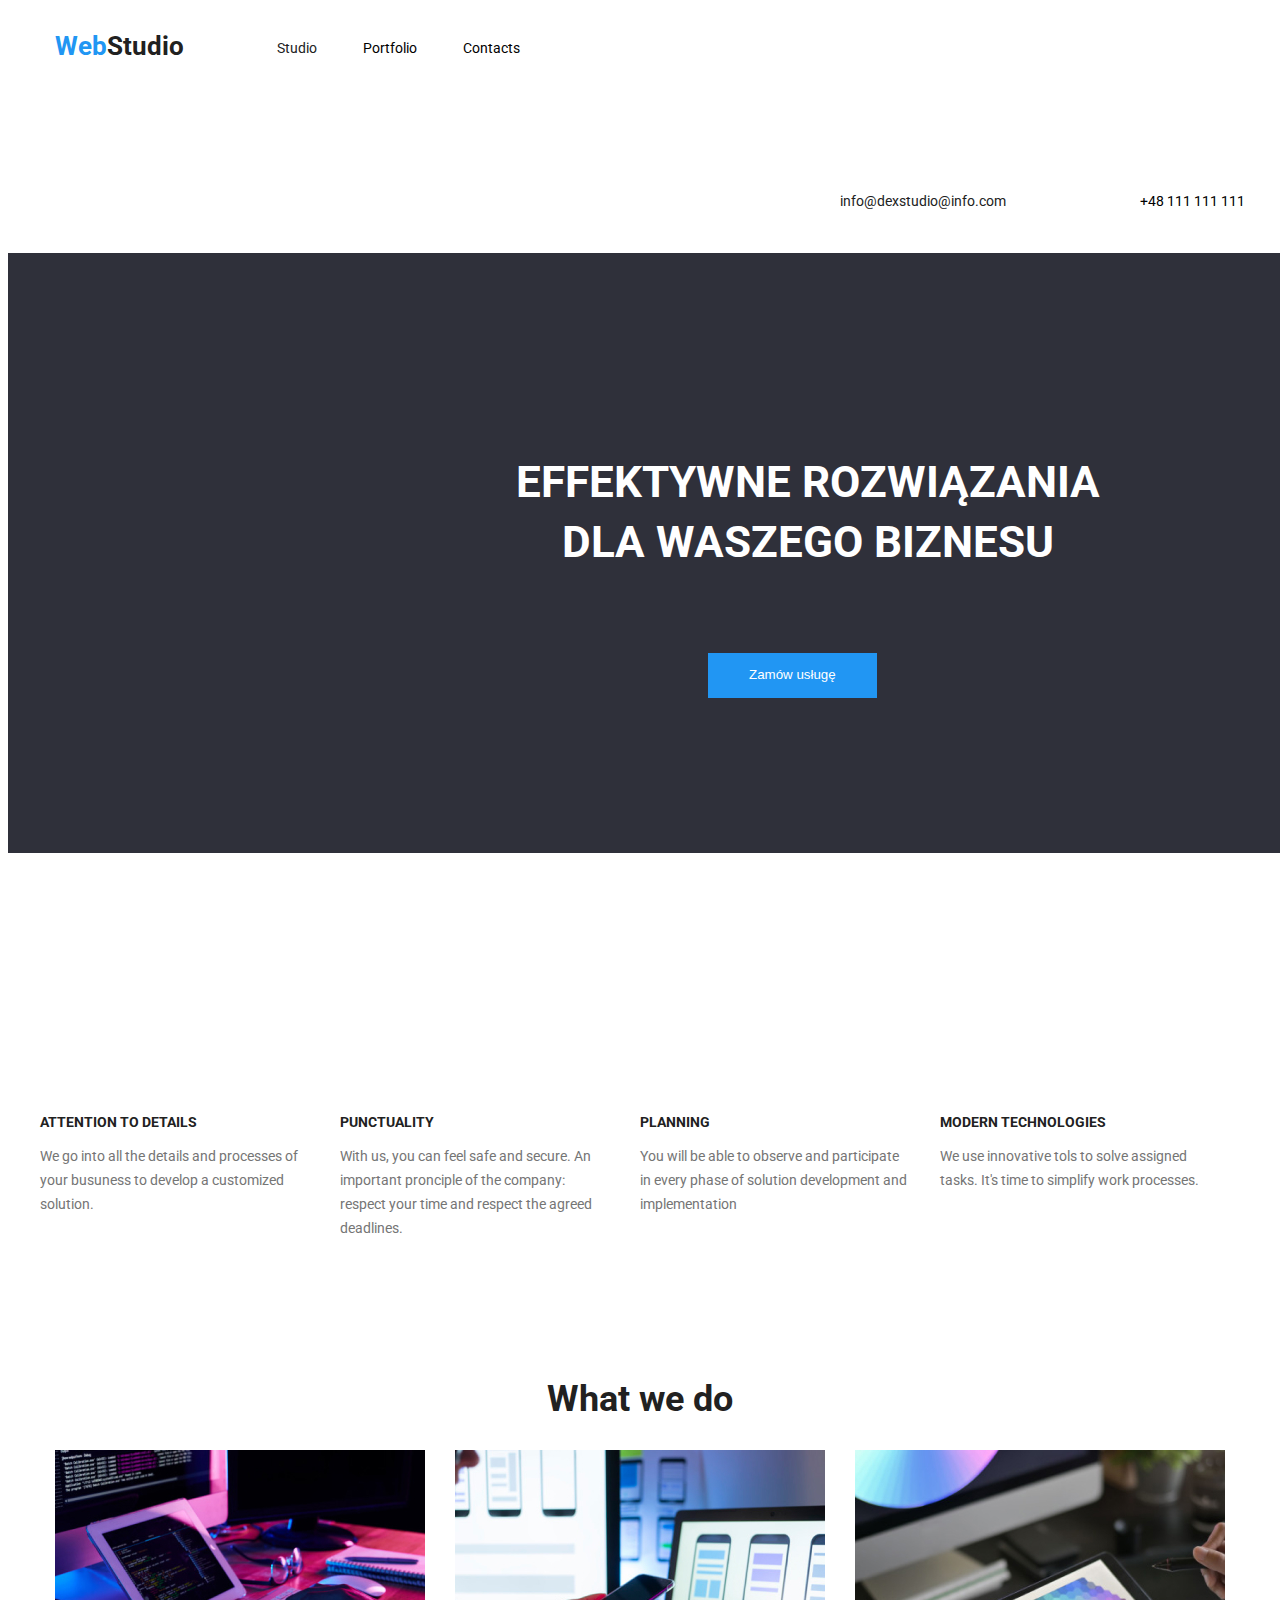
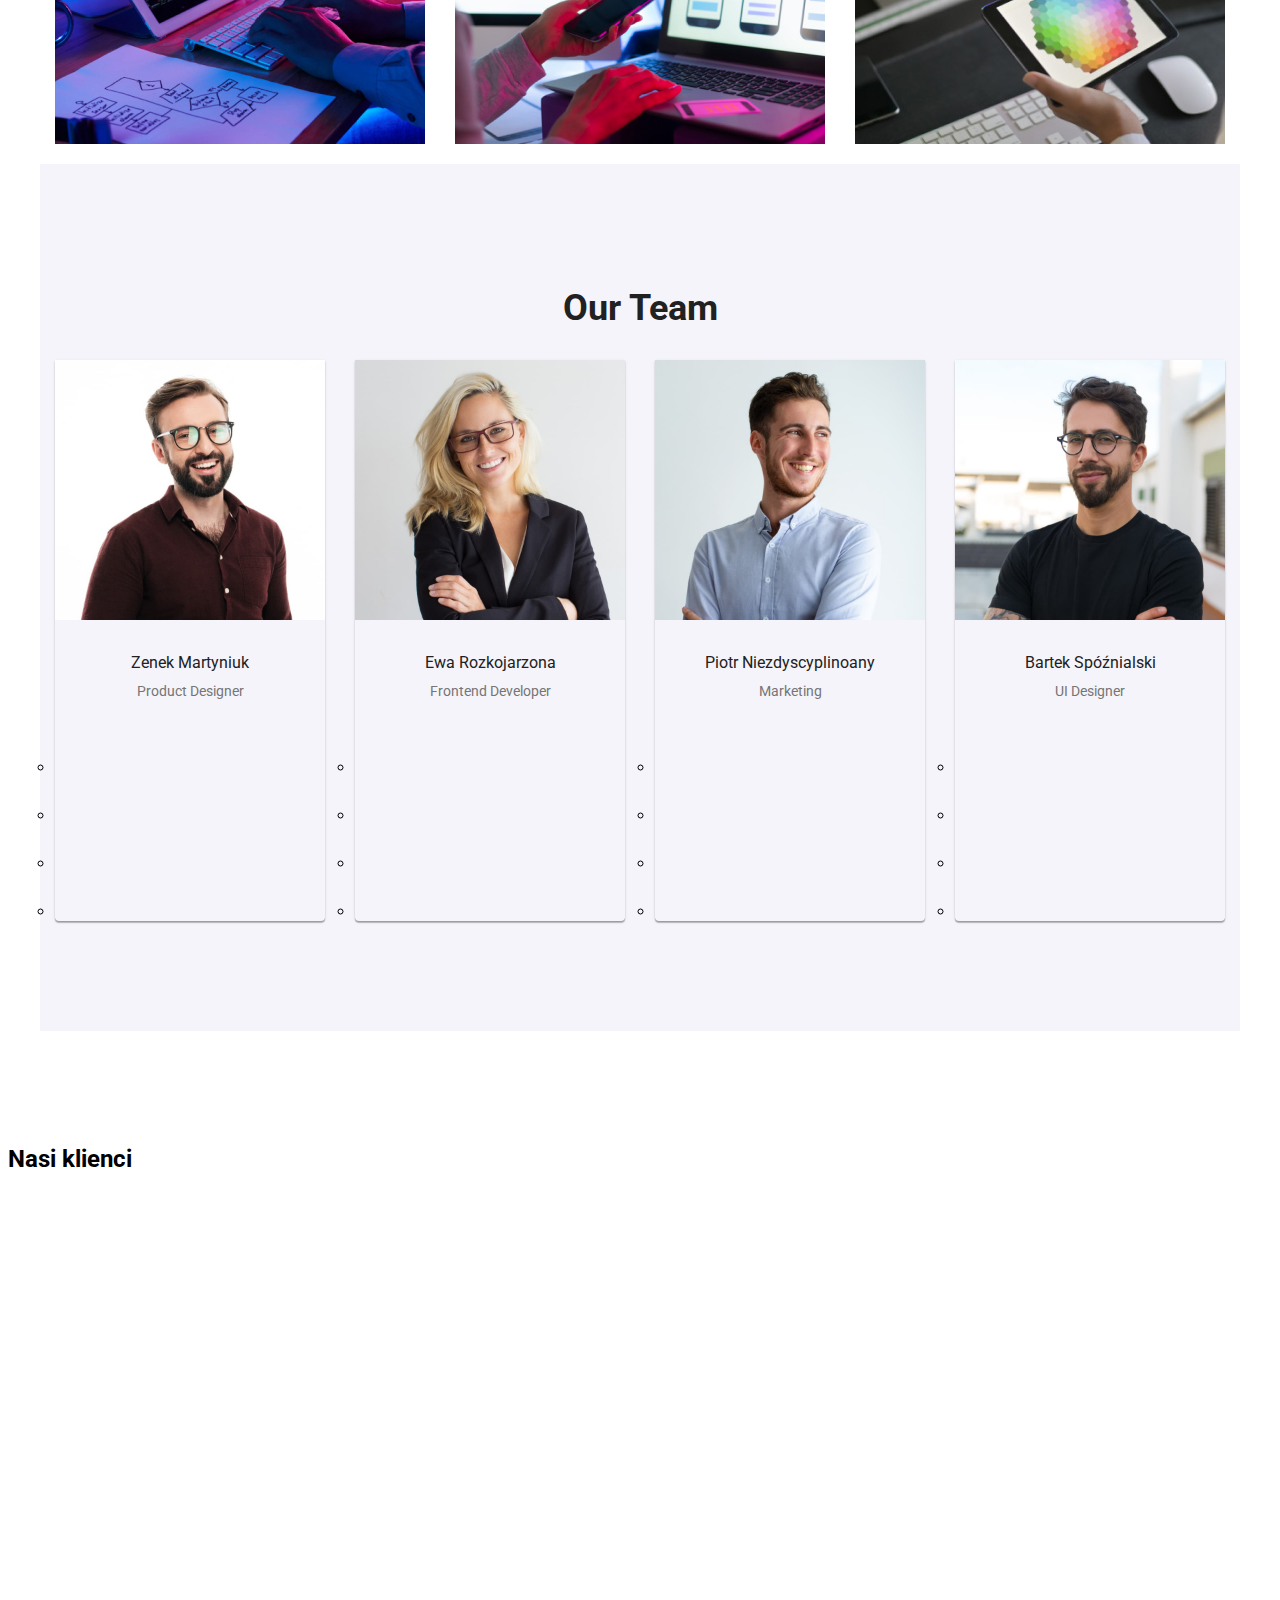
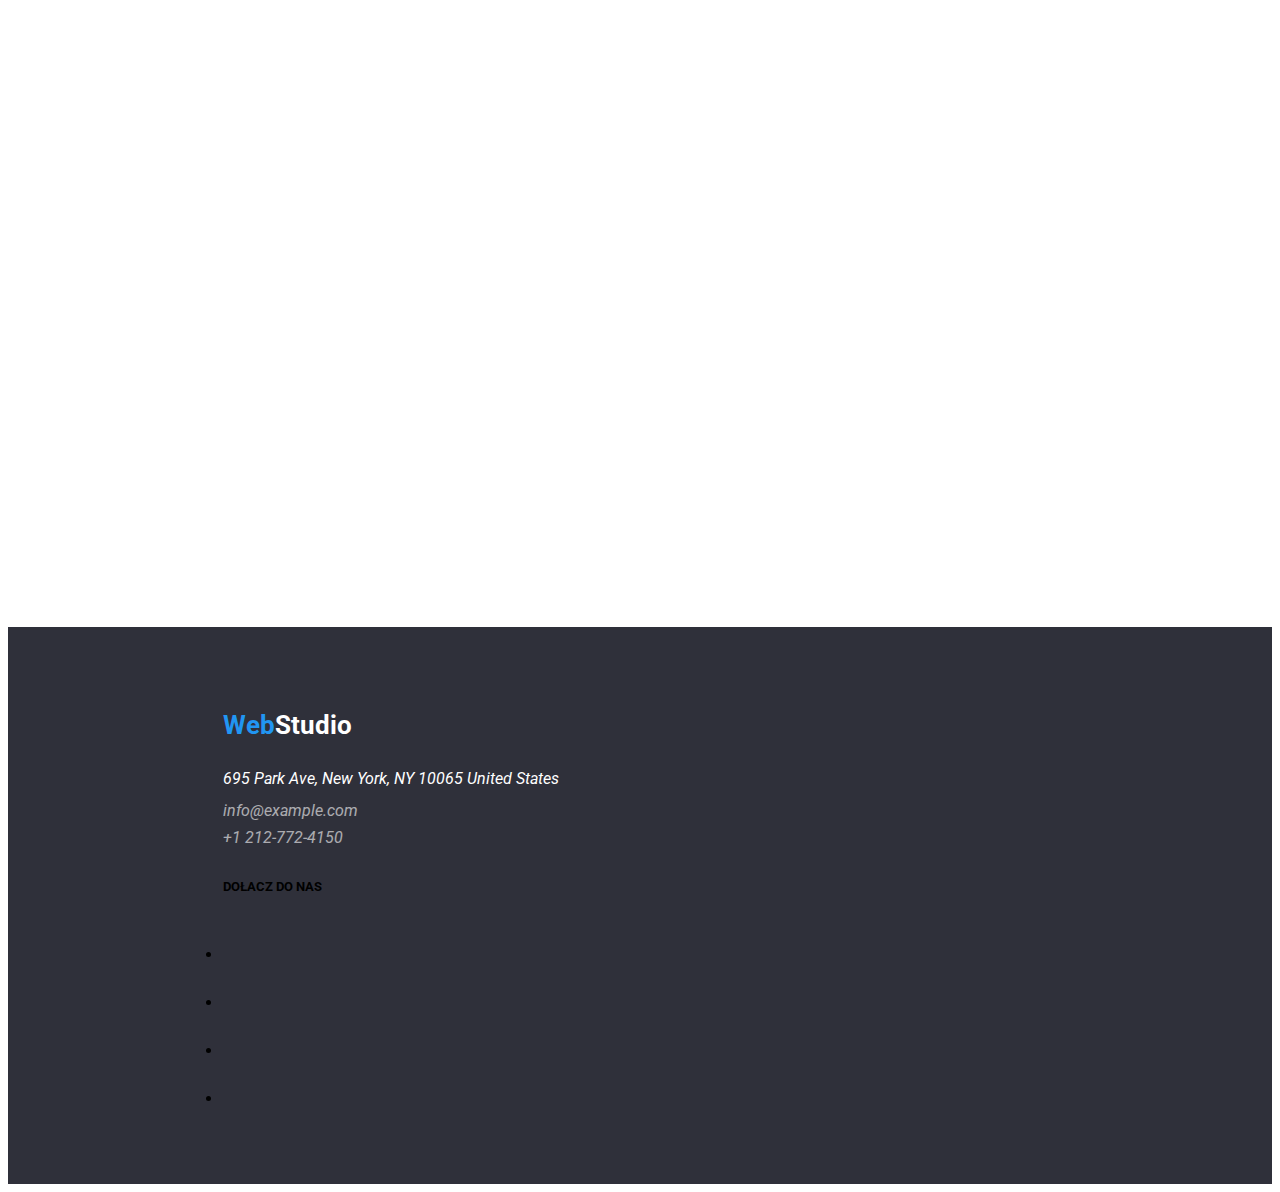
==== index.html @ 95791f23 "Update index.html" ====
<!DOCTYPE html>
<html lang="en">
<head>
    <meta charset="UTF-8">
    <meta http-equiv="X-UA-Compatible" content="IE=edge">
    <meta name="viewport" content="width=device-width, initial-scale=1.0">

    <link href="./css/styles.css" rel="stylesheet" />
    <link rel="preconnect" href="https://fonts.googleapis.com">
    <link rel="preconnect" href="https://fonts.gstatic.com" crossorigin>
    <link href="https://fonts.googleapis.com/css2?family=Raleway:wght@700&family=Roboto:wght@400;500;700;900&display=swap" rel="stylesheet">

    <title>Studio</title>
</head>

<body class="body">
    <header class="header container">
        <h4>
            <a class="main-tittle" href="./index.html">Web<span class="rest-tittle">Studio</span></a>
        </h4>
        <nav class="menu">
            <ul class="menu-list">
                <li><a class="studio" href="./studio">Studio</a></li>
                <li><a class="portfolio" href="./portfolio.html">Portfolio</a></li>
                <li><a class="contacts" href="./contacts">Contacts</a></li>
            </ul>
        </nav>
        <ul class="contact-list">
            <li>
                <a class="email" href=".info@dexstudio@info.com">
                    <svg class="contact-icon">
                        <use href="images/icons.svg#icon-envelope" width="16" height="12" y="2"></use>
                    </svg>
                    info@dexstudio@info.com
                </a>
            </li>
            <li class="phone">
                <svg class="contact-icon">
                    <use href="images/icons.svg#icon-smartphone" width="10" height="16" y="2"></use>
                </svg> 
                +48 111 111 111
            </li>
        </ul>
    </header>

    <main>
        <section class="request">
              <h1>EFFEKTYWNE ROZWIĄZANIA<br>DLA WASZEGO BIZNESU</h1>
                 <button class="button" type="button">Zamów usługę</button>
        </section>
        
        <section class="about-us container section">
            <div class="about-icon">
                <svg class="about-us-icon">
                    <use href="images/icons.svg#icon-antenna" width="70" height="70" height="70" x="100" y="25"></use>
                </svg>
                <h3 class="about-tittle">ATTENTION TO DETAILS</h3>
                    <p class="about-description">We go into all the details and processes of your busuness to develop a customized solution.</p>
            </div>
            <div class="about-icon">
                <svg class="about-us-icon">
                    <use href="images/icons.svg#icon-clock" width="70" height="70" x="100" y="25">
                    </use>
                </svg>
                <h3 class="about-tittle">PUNCTUALITY</h3>
                    <p class="about-description">With us, you can feel safe and secure. An important pronciple of the company: respect your time and respect the agreed deadlines.</p>
            </div>
            <div class="about-icon">
                <svg class="about-us-icon">
                    <use href="images/icons.svg#icon-diagram" width="70" height="70" height="70" x="100" y="25">
                    </use>
                </svg>
                <h3 class="about-tittle">PLANNING</h3>
                    <p class="about-description">You will be able to observe and participate in every phase of solution development and implementation</p>
            </div>
            <div class="about-icon">
                <svg class="about-us-icon">
                    <use href="images/icons.svg#icon-astronaut" width="70" height="70" height="70" x="100" y="25">
                    </use>
                </svg>
                <h3 class="about-tittle">MODERN TECHNOLOGIES</h3>
                    <p class="about-description">We use innovative tols to solve assigned tasks. It's time to simplify work processes.</p>
            </div>
        </section>
        
        <section class="job-section container">
            <h2 class="job-tittle"> What we do </h2>
                <ul class="photo-list">
                    <li><img class="job-photo" src="./images/img.jpg" alt="Mężczyzna siedzacy przy biurku i piszący na klawiaturze" width="370" height="294"></li>
                    <li><img class="job-photo" src="./images/img2.jpg" alt="Kobieta trzymająca telefon w dłoni i pracująca na komputerze" width="370" height="294"></li>
                    <li><img class="job-photo" src="./images/img1.jpg" alt="Kobieta korzystajaca z tableta" width="370" height="294"></li>
                </ul>  
        </section>

        <section class="team-section container section">
            <h2 class="team-tittle">Our Team</h2>
                <ul class="img-list">
                    <li>
                        <figure class="our-img">
                            <img src="./images/img6.jpg" alt="Uśmiechnięty mężczyzna w okularach i zarostem ubrany w brązową koszulę" width="270" height="260">
                                <figcaption class="name">Zenek Martyniuk<span class="position"> Product Designer</span></figcaption>
                                    <div class="our-social-list">
                                        <ul class="our-social">
                                            <li class="our-social-icon">
                                                <svg width="44" height="44">
                                                    <use class="social-icon-size" href="images/icons.svg#icon-instagram" x="12" y="12">
                                                </svg>
                                            </li>
                                            <li class="our-social-icon">
                                                <svg width="44" height="44">
                                                    <use class="social-icon-size" href="images/icons.svg#icon-twitter" x="12" y="12">
                                                </svg>
                                            </li>
                                            <li class="our-social-icon">
                                                <svg width="44" height="44">
                                                    <use class="social-icon-size" href="images/icons.svg#icon-linkedin" x="12" y="12">
                                                </svg>
                                            </li>
                                            <li class="our-social-icon">
                                                <svg width="44" height="44">
                                                    <use class="social-icon-size" href="images/icons.svg#icon-facebook" x="12" y="12">
                                                </svg>
                                            </li>
                                        </ul>
                                    </div>
                        </figure>
                    </li>
                    <li>
                        <figure class="our-img">
                            <img src="./images/img5.jpg" alt="Uśmiechnięta kobieta o włosach blond ubrana w czarny żakiet" width="270" height="260">
                                <figcaption class="name">Ewa Rozkojarzona<span class="position"> Frontend Developer</span></figcaption>
                                <div class="our-social-list">
                                    <ul class="our-social">
                                        <li class="our-social-icon">
                                            <svg width="44" height="44">
                                                <use class="social-icon-size" href="images/icons.svg#icon-instagram" x="12" y="12">
                                            </svg>
                                        </li>
                                        <li class="our-social-icon">
                                            <svg width="44" height="44">
                                                <use class="social-icon-size" href="images/icons.svg#icon-twitter" x="12" y="12">
                                            </svg>
                                        </li>
                                        <li class="our-social-icon">
                                            <svg width="44" height="44">
                                                <use class="social-icon-size" href="images/icons.svg#icon-linkedin" x="12" y="12">
                                            </svg>
                                        </li>
                                        <li class="our-social-icon">
                                            <svg width="44" height="44">
                                                <use class="social-icon-size" href="images/icons.svg#icon-facebook" x="12" y="12">
                                            </svg>
                                        </li>
                                    </ul>
                                </div>
                        </figure>
                    </li>
                    <li>
                        <figure class="our-img">
                             <img src="./images/img4.jpg" alt="Uśmiechnięty męczyzna w niebieskiej koszuli" width="270" height="260">
                                <figcaption class="name">Piotr Niezdyscyplinoany<span class="position"> Marketing</span></figcaption>
                                <div class="our-social-list">
                                    <ul class="our-social">
                                        <li class="our-social-icon">
                                            <svg width="44" height="44">
                                                <use class="social-icon-size" href="images/icons.svg#icon-instagram" x="12" y="12">
                                            </svg>
                                        </li>
                                        <li class="our-social-icon">
                                            <svg width="44" height="44">
                                                <use class="social-icon-size" href="images/icons.svg#icon-twitter" x="12" y="12">
                                            </svg>
                                        </li>
                                        <li class="our-social-icon">
                                            <svg width="44" height="44">
                                                <use class="social-icon-size" href="images/icons.svg#icon-linkedin" x="12" y="12">
                                            </svg>
                                        </li>
                                        <li class="our-social-icon">
                                            <svg width="44" height="44">
                                                <use class="social-icon-size" href="images/icons.svg#icon-facebook" x="12" y="12">
                                            </svg>
                                        </li>
                                    </ul>
                                </div>
                        </figure>
                    </li>
                    <li>
                        <figure class="our-img">
                            <img src="./images/img3.jpg" alt="Uśmiechnięty mężczyzna w okularach i zarostem ubrany w czarną koszulkę" width="270" height="260">
                                <figcaption class="name">Bartek Spóźnialski <span class="position"> UI Designer</span></figcaption>
                                <div class="our-social-list">
                                    <ul class="our-social">
                                        <li class="our-social-icon">
                                            <svg width="44" height="44">
                                                <use class="social-icon-size" href="images/icons.svg#icon-instagram" x="12" y="12">
                                            </svg>
                                        </li>
                                        <li class="our-social-icon">
                                            <svg width="44" height="44">
                                                <use class="social-icon-size" href="images/icons.svg#icon-twitter" x="12" y="12">
                                            </svg>
                                        </li>
                                        <li class="our-social-icon">
                                            <svg width="44" height="44">
                                                <use class="social-icon-size" href="images/icons.svg#icon-linkedin" x="12" y="12">
                                            </svg>
                                        </li>
                                        <li class="our-social-icon">
                                            <svg width="44" height="44">
                                                <use class="social-icon-size" href="images/icons.svg#icon-facebook" x="12" y="12">
                                            </svg>
                                        </li>
                                    </ul>
                                </div>
                        </figure>
                    </li>
                </ul>
        </section>

        <section class="our-partners container section">
            <h2 class="partners-tittle">Nasi klienci</h2>
                <ul class="partners-list">
                    <li>
                        <svg class="partners-logo">
                            <use class="partners-logo-size" href="images/icons.svg#icon-logo" width="106" height="60" x="32" y="16" fill:hover{white}></use>
                        </svg>
                    </li>
                    <li>
                        <svg class="partners-logo">
                            <use class="partners-logo-size" href="images/icons.svg#icon-logo1" width="106" height="60" x="32" y="16"></use>
                        </svg>
                    </li>
                    <li>
                        <svg class="partners-logo">
                            <use class="partners-logo-size" href="images/icons.svg#icon-logo2" width="106" height="60" x="32" y="16"></use>
                        </svg>
                    </li>
                    <li>
                        <svg class="partners-logo">
                            <use class="partners-logo-size" href="images/icons.svg#icon-logo3" width="106" height="60" x="32" y="16"></use>
                        </svg>
                    </li>
                    <li>
                        <svg class="partners-logo">
                            <use class="partners-logo-size" href="images/icons.svg#icon-logo4" width="106" height="60" x="32" y="16"></use>
                        </svg>
                    </li>
                    <li>
                        <svg class="partners-logo">
                            <use class="partners-logo-size" href="images/icons.svg#icon-logo5" width="106" height="60" x="32" y="16"></use>
                        </svg>
                    </li>
                </ul>
        </section>
    </main>
        
            <footer class="footer">
                <section class="footer-section">
                    <div>
                        <h4 class="second-tittle">
                            <a class="second-main-tittle" href="./index.html">Web<span class="second-rest-tittle">Studio</span></a>
                        </h4>
                        <address class="address">
                            695 Park Ave, New York, NY 10065
                            United States
                            <a class="second-email" href="mailto:info@example.com">info@example.com</a>
                            <a class="second-phone" href="tel:+1-212-772-4150">+1 212-772-4150</a>
                        </address>
                    </div>
                    <div>
                        <h5 class="come-to-us">DOŁACZ DO NAS</h5>
                            <div class="second-footer-section">
                                    <ul class="footer-icons-list">
                                        <li class="footer-social-icons">
                                            <svg width="44" height="44">
                                                <use class="social-icon-size" href="images/icons.svg#icon-instagram2" x="12" y="12">
                                            </svg>
                                        </li>
                                        <li class="footer-social-icons">
                                            <svg width="44" height="44">
                                                <use class="social-icon-size" href="images/icons.svg#icon-twitter2" x="12" y="12">
                                            </svg>
                                        </li>
                                        <li class="footer-social-icons">
                                            <svg width="44" height="44">
                                                <use class="social-icon-size" href="images/icons.svg#icon-linkedin2" x="12" y="12">
                                            </svg>
                                        </li>
                                        <li class="footer-social-icons">
                                            <svg width="44" height="44">
                                                <use class="social-icon-size" href="images/icons.svg#icon-facebook2" x="12" y="12">
                                            </svg>
                                        </li>
                                    </ul>
                            </div>
                        </ul>
                    </div>
                </section>
            </footer>
</body>
</html>
---- css/styles.css ----
.body {
    font-family: 'Roboto','Raleway', sans-serif;
    background: #FFFFFF;
    max-width: 1600px;
}

.container{
    width: 1200px
}

.section{
    padding: 94px 0;
}

.header{
    display: flex;
    margin: 0 auto;
}

.main-tittle {
    line-height: 1.38;
    text-decoration: none;
    color: #2196F3;
    letter-spacing: 0.03;
    font-size: 26px;
    padding-top: 24px;
    padding-left: 15px;
    padding-bottom: 25px;
    padding-right: 93px;
}

.rest-tittle {
    line-height: 1.38;
    color: #212121;
}
.menu{
    font-size: 14px;
}

.menu-list{
    display: inline-flex;
    list-style-type: none;
    flex-direction: row;
    margin-top: 32px;
    font-size: 14px;
}

.studio {
    color: #212121;
    line-height: 1.17;
    text-decoration: none;
    letter-spacing: 0.03;
    margin-right: 46px;
}

.portfolio {
    color: black;
    text-decoration: none;
    line-height: 1.17;
    letter-spacing: 0.02;
    margin-right: 46px;
}

.contacts {
    color: black;
    text-decoration: none;
    line-height: 1.17;
    letter-spacing: 0.02;
    margin-right: 320px;
}

.contact-list{
    display: inline-flex;
    list-style-type: none;
    flex-direction: row;
    margin-top: 32px;
    font-size: 14px;
}
.email {
    color: #212121;
    line-height: 1.17;
    text-decoration: none;
    letter-spacing: 0.02;
    margin-right: 50px;
}
 
.phone {
    color: black;
    text-decoration: none;
    line-height: 1.17;
    letter-spacing: 0.02;
    padding-right: 0px;
}

.portfolio:hover,
.studio:hover,
.contacts:hover,
.email:hover,
.phone:hover,
.second-email:hover,
.second-phone:hover {
    color:#2196F3;
    text-decoration: none;
}

.request {
    background-color:#2F303A;
    width: 1600px;
    height: 600px;
    margin: 0 auto;
}

h1{
    color: #FFFFFF;
    line-height: 1.36;
    letter-spacing: 0.06;
    font-size: 44px;
    padding: 200px 452px 0 452px;
    margin-bottom: 40px;
    text-align: center;
}
.button { 
    background-color: #2196F3;
    line-height: 1.87;
    color: white;
    letter-spacing: 0.06;
    padding: 10px 41px;
    margin: 40px 700px 200px;
    justify-content: center;
    white-space: nowrap;
    border: none;
    cursor: pointer;
}

.about-us{
    display: flex;
    flex-direction: row;
    justify-content: space-between;
    margin: 0 auto;
    padding: 94px 0;
}

.about-tittle {
    color: #212121;
    line-height: 1.14;
    font-weight: 700px;
    letter-spacing: 0.03;
    font-size: 14px;
}

.about-description {
    color: #757575;
    line-height: 1.71;
    font-weight: 400px;
    letter-spacing: 0.03;
    font-size: 14px;
    width: 270px;
}

ul{
    padding-left: 0px;
}

figure{
    margin: 0px;
}

.job-section{
    margin: 0 auto;
}
.job-tittle {
    color:#212121;
    line-height: 1.16;  
    letter-spacing: 0.03;
    font-size: 36px;
    font-weight: 700px;
    text-align: center;
}

.photo-list{
    list-style-type: none;
    display: flex;
    flex-direction: row;
    justify-content: center;
    gap: 30px;
}

.team-section {
    background-color: #F5F4FA;
    margin: 0 auto;
}

.team-tittle {
    color:#212121;
    line-height: 1.16;
    letter-spacing: 0.03;
    text-align: center;
    font-size: 36px;
    font-weight: 700px;
}

.img-list{
    list-style-type: none;
    display: flex;
    flex-direction: row;
    justify-content: center;
    gap: 30px;
}

.our-img{
    box-shadow: 0px 1px 3px rgba(0, 0, 0, 0.12), 0px 1px 1px rgba(0, 0, 0, 0.14), 0px 2px 1px rgba(0, 0, 0, 0.2);
    border-radius: 0px 0px 4px 4px;
}

.name {
    color:#212121;
    line-height: 1.17;
    font-weight: 500px;
    font-size:16px;
    letter-spacing: 0.03;
    text-align: center;
    margin-top: 30px;
}

.position {
    color: #757575;
    line-height: 1.17;
    font-weight: 400px;
    font-size: 14px;
    letter-spacing: 0.03;
    display: block;
    padding-top: 10px;
    padding-bottom: 30px;
}

.footer {
    background-color: #2F303A;
}

.footer-section{
    padding-top: 60px;
    padding-left:215px;
    padding-right: 215px;
    padding-bottom: 60px;
}

.second-main-tittle {
    color: #2196F3;
    text-decoration: none;
    line-height: 1.38;
    letter-spacing: 0.03;
    font-size: 26px;
    padding-top: 60px;
    margin-bottom: 20px;
}

.second-rest-tittle {
    color: #FFFFFF;
}

.address {
    color: white;
    line-height: 1.71;
    font-weight: 400px;
    letter-spacing: 0.03;
    display: flex;
    flex-direction: column;
    padding-bottom: 9px;
}

.second-email {
    color: #FFFFFF;
    opacity: 60%;
    line-height: 1.17;
    font-weight: 400px;
    text-decoration: none;
    letter-spacing: 0.03;
    padding-bottom: 9px;
    padding-top: 9px;
}

.second-phone {
    color: #FFFFFF;
    opacity: 60%;
    line-height: 1.17;
    font-weight: 400px;
    text-decoration: none;
    letter-spacing: 0.03;
}

.second-menu{
    background-color: #FFFFFF;
    margin: 0 auto;
    display: flex;
    justify-content: center;
}

.button-list{
    display: flex;
    flex-direction: row;
    list-style-type: none;
    padding: 6px 22px;
    text-align: center;
    gap: 8px;
    margin-top: 94px;
}

.menu-button {
    color: #212121;
    background-color: white;
    text-decoration: none;
    letter-spacing: 0.03;
    font-size: 16px;
    cursor: pointer;
    border: none;
    font-weight: 500;
    line-height: 1.62;
}

.menu-button:hover {
    color: #FFFFFF;
    background-color: #2196F3;
    border-radius: 5px;
    box-shadow: 2px 2px 5px #7e7676;
    }

.portfolio-photo{
    margin: 0 auto;
    display: flex;
    gap: 30px;
}

.portfolio-list{
    list-style-type: none;
    text-decoration: none;
    display: flex;
    flex-wrap: wrap;
    justify-content: center;
    gap: 30px;
}

.second-name {
    line-height: 2;
    font-weight: 700;
    color:#212121;
    letter-spacing: 0.06;
    padding: 20px 24px 4px 24px;
}
.categories {
    line-height: 1.87;
    color: #757575;
    font-weight: 400;
    letter-spacing: 0.03;
    display: block;
}
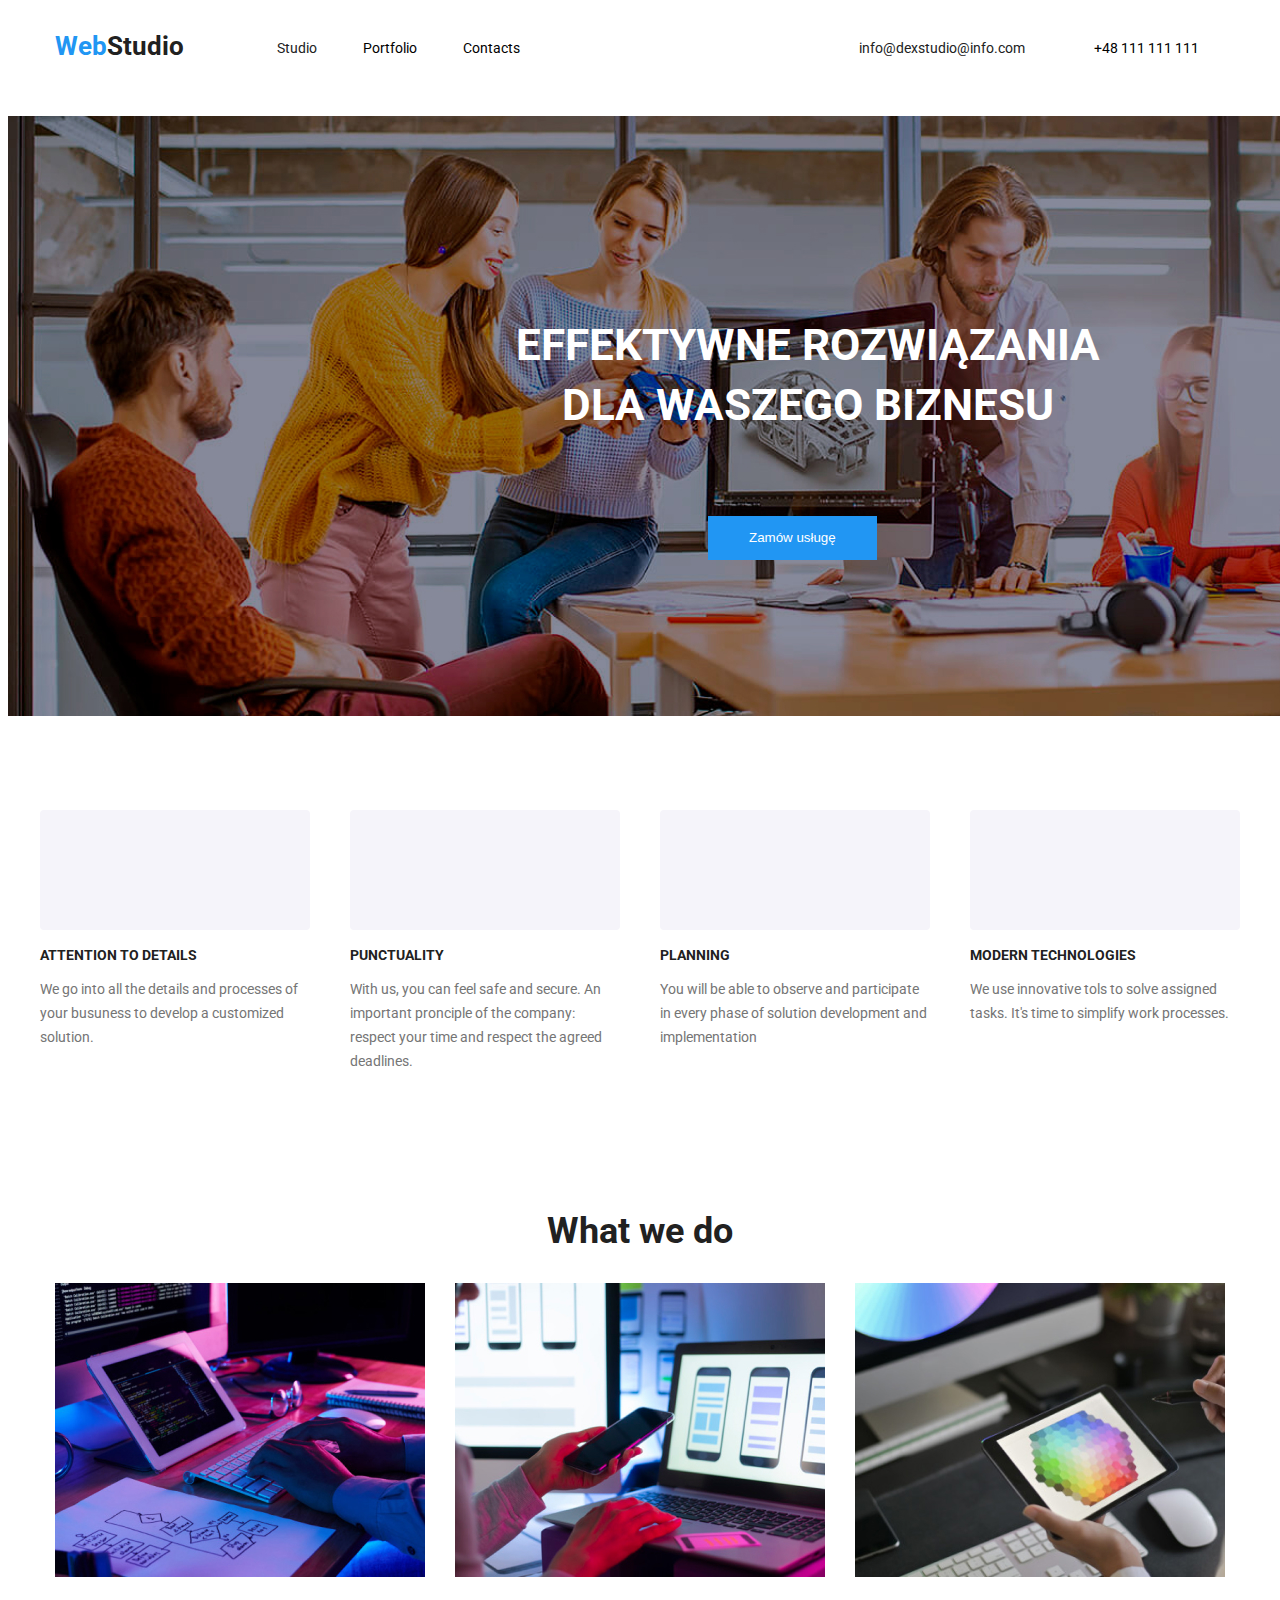
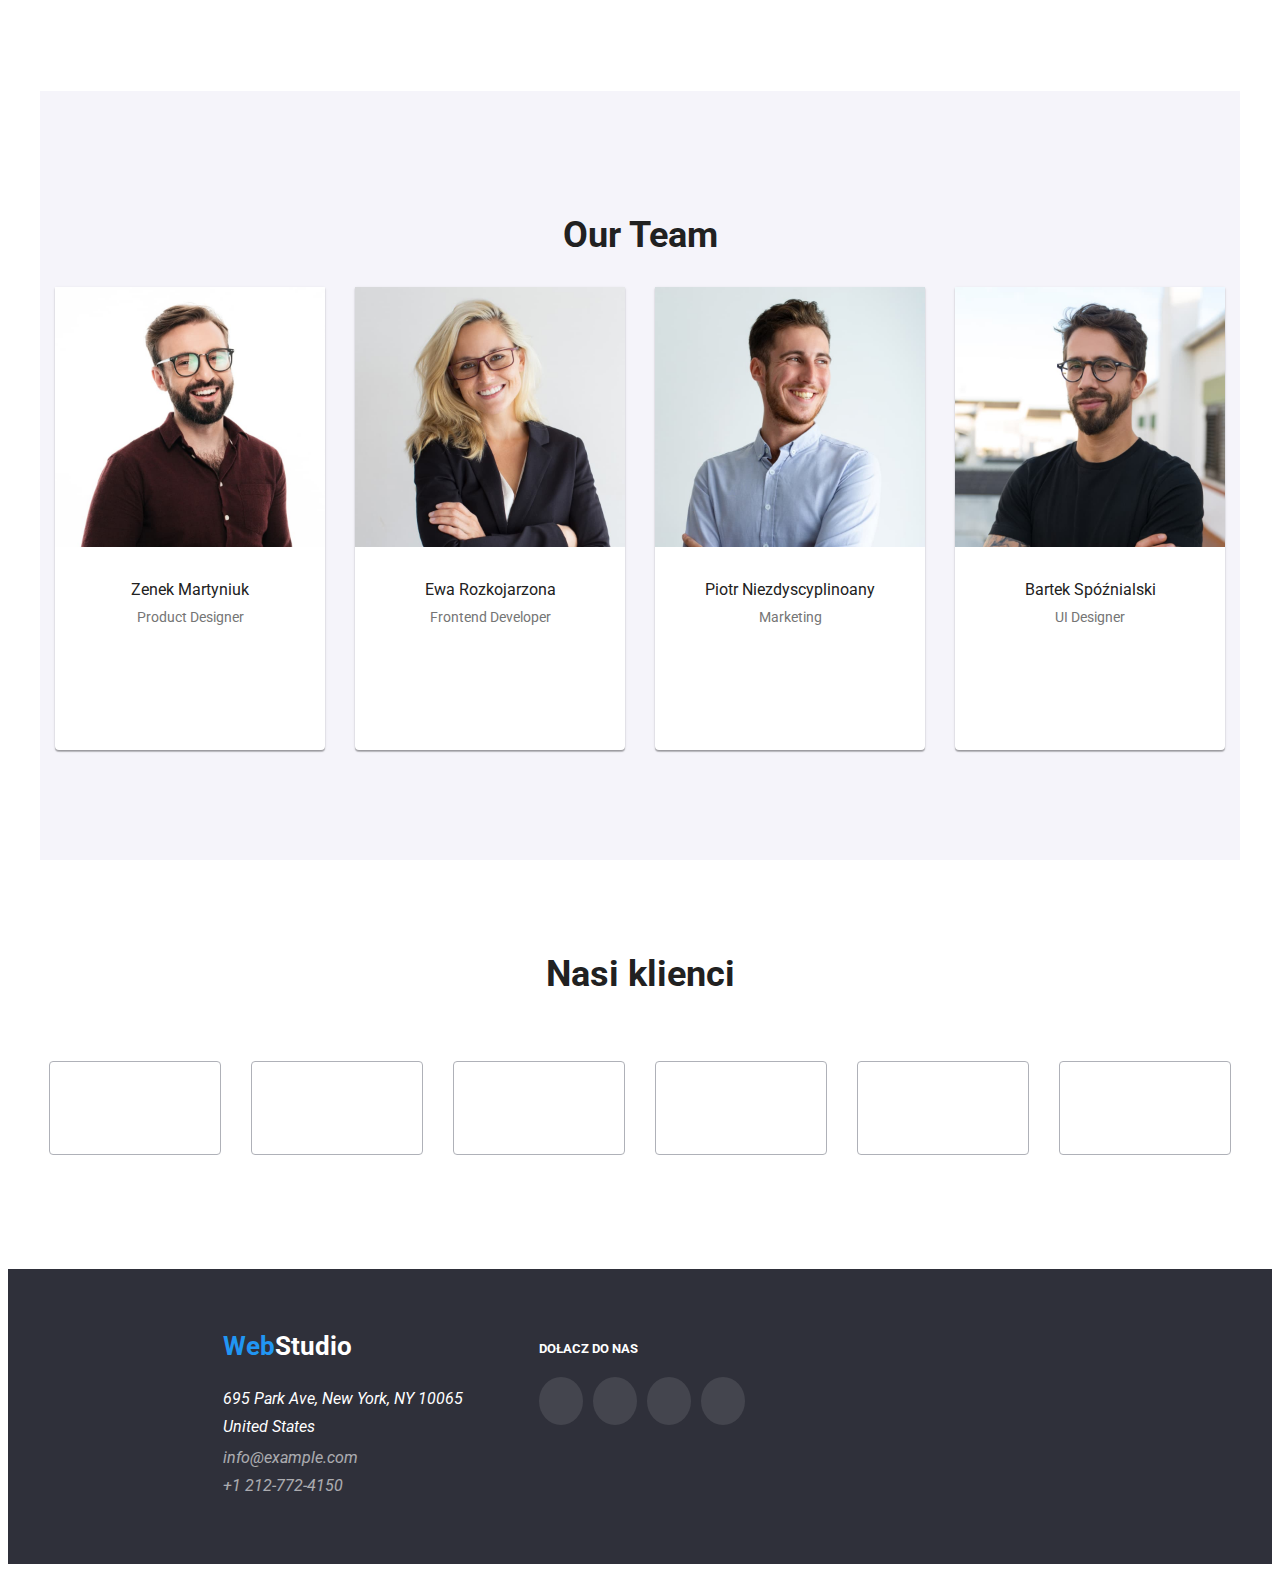
==== commit a7aa1784: "Update index.html" ====
--- a/index.html
+++ b/index.html
@@ -29,14 +29,14 @@
             <li>
                 <a class="email" href=".info@dexstudio@info.com">
                     <svg class="contact-icon">
-                        <use href="images/icons.svg#icon-envelope" width="16" height="12" y="2"></use>
+                        <use href="images/icons.svg#icon-envelope" width="16" height="12" y="-1"></use>
                     </svg>
                     info@dexstudio@info.com
                 </a>
             </li>
             <li class="phone">
                 <svg class="contact-icon">
-                    <use href="images/icons.svg#icon-smartphone" width="10" height="16" y="2"></use>
+                    <use href="images/icons.svg#icon-smartphone" width="10" height="16" y="-2"></use>
                 </svg> 
                 +48 111 111 111
             </li>
@@ -223,32 +223,32 @@
                 <ul class="partners-list">
                     <li>
                         <svg class="partners-logo">
-                            <use class="partners-logo-size" href="images/icons.svg#icon-logo" width="106" height="60" x="32" y="16" fill:hover{white}></use>
-                        </svg>
-                    </li>
-                    <li>
-                        <svg class="partners-logo">
-                            <use class="partners-logo-size" href="images/icons.svg#icon-logo1" width="106" height="60" x="32" y="16"></use>
-                        </svg>
-                    </li>
-                    <li>
-                        <svg class="partners-logo">
-                            <use class="partners-logo-size" href="images/icons.svg#icon-logo2" width="106" height="60" x="32" y="16"></use>
-                        </svg>
-                    </li>
-                    <li>
-                        <svg class="partners-logo">
-                            <use class="partners-logo-size" href="images/icons.svg#icon-logo3" width="106" height="60" x="32" y="16"></use>
-                        </svg>
-                    </li>
-                    <li>
-                        <svg class="partners-logo">
-                            <use class="partners-logo-size" href="images/icons.svg#icon-logo4" width="106" height="60" x="32" y="16"></use>
-                        </svg>
-                    </li>
-                    <li>
-                        <svg class="partners-logo">
-                            <use class="partners-logo-size" href="images/icons.svg#icon-logo5" width="106" height="60" x="32" y="16"></use>
+                            <use class="partners-logo-size" href="images/icons.svg#icon-logo"></use>
+                        </svg>
+                    </li>
+                    <li>
+                        <svg class="partners-logo">
+                            <use class="partners-logo-size" href="images/icons.svg#icon-logo1"></use>
+                        </svg>
+                    </li>
+                    <li>
+                        <svg class="partners-logo">
+                            <use class="partners-logo-size" href="images/icons.svg#icon-logo2"></use>
+                        </svg>
+                    </li>
+                    <li>
+                        <svg class="partners-logo">
+                            <use class="partners-logo-size" href="images/icons.svg#icon-logo3"></use>
+                        </svg>
+                    </li>
+                    <li>
+                        <svg class="partners-logo">
+                            <use class="partners-logo-size" href="images/icons.svg#icon-logo4"></use>
+                        </svg>
+                    </li>
+                    <li>
+                        <svg class="partners-logo">
+                            <use class="partners-logo-size" href="images/icons.svg#icon-logo5"></use>
                         </svg>
                     </li>
                 </ul>
@@ -259,7 +259,7 @@
                 <section class="footer-section">
                     <div>
                         <h4 class="second-tittle">
-                            <a class="second-main-tittle" href="./index.html">Web<span class="second-rest-tittle">Studio</span></a>
+                            <a class="second-main-tittle" href="./index2.html">Web<span class="second-rest-tittle">Studio</span></a>
                         </h4>
                         <address class="address">
                             695 Park Ave, New York, NY 10065
--- a/css/styles.css
+++ b/css/styles.css
@@ -5,7 +5,7 @@
 }
 
 .container{
-    width: 1200px
+    width: 1200px;
 }
 
 .section{
@@ -84,6 +84,16 @@
     margin-right: 50px;
 }
  
+.contact-icon{
+    width: 16px;
+    height: 12px;
+    display: inline-flex;
+}
+
+.contact-icon:hover{
+    fill: #2196F3;
+}
+
 .phone {
     color: black;
     text-decoration: none;
@@ -101,6 +111,8 @@
 .second-phone:hover {
     color:#2196F3;
     text-decoration: none;
+    fill: #2196F3;
+    cursor: pointer;
 }
 
 .request {
@@ -108,6 +120,7 @@
     width: 1600px;
     height: 600px;
     margin: 0 auto;
+    background-image: url(../images/img16.jpg);
 }
 
 h1{
@@ -132,10 +145,25 @@
     cursor: pointer;
 }
 
+.about-icon{
+    justify-content: center;
+    align-items: center;
+}
+
+.about-us-icon{
+    background: #F5F4FA;
+    border-radius: 4px;
+    align-items: center;
+    justify-content: center;
+    width: 270px;
+    height: 120px
+}
+
 .about-us{
     display: flex;
     flex-direction: row;
     justify-content: space-between;
+    gap: 30px;
     margin: 0 auto;
     padding: 94px 0;
 }
@@ -167,6 +195,7 @@
 
 .job-section{
     margin: 0 auto;
+    padding-bottom: 94px;
 }
 .job-tittle {
     color:#212121;
@@ -210,6 +239,7 @@
 .our-img{
     box-shadow: 0px 1px 3px rgba(0, 0, 0, 0.12), 0px 1px 1px rgba(0, 0, 0, 0.14), 0px 2px 1px rgba(0, 0, 0, 0.2);
     border-radius: 0px 0px 4px 4px;
+    background-color: #FFFFFF;
 }
 
 .name {
@@ -232,9 +262,73 @@
     padding-top: 10px;
     padding-bottom: 30px;
 }
+.our-social-list{
+    justify-content: center;
+    padding-top: 16px;
+    padding-bottom: 30px;
+}
+
+.our-social{
+    list-style-type: none;
+    display: flex;
+    flex-direction: row;
+    gap: 10px;
+    justify-content: center;
+    align-items: center;
+}
+
+.our-social-icon{
+    fill: #AFB1B8;
+    border-radius: 50%;
+    background-color: white;
+}
+
+.our-social-icon:hover{
+    border-radius: 50%;
+    background-color: #2196F3;
+    fill: #FFFFFF;
+    cursor: pointer;
+}
+
+.our-partners{
+    width: auto;
+}
+.partners-tittle{
+    color:#212121;
+    line-height: 1.16;
+    letter-spacing: 0.03;
+    text-align: center;
+    font-size: 36px;
+    font-weight: 700px;
+    margin: 0 auto;
+    padding-bottom: 50px;
+}
+
+.partners-list{
+    list-style-type: none;
+    display: flex;
+    flex-direction: row;
+    justify-content: center;
+    gap: 30px;
+}
+
+.partners-logo{
+    border: 1px solid #AFB1B8;
+    border-radius: 4px;
+    width: 170px;
+    height: 92px;
+    object-fit: contain;
+    fill: #AFB1B8;
+}
+
+.partners-logo:hover{
+    border: 1px solid #2196F3;
+    fill: #2196F3;
+}
 
 .footer {
     background-color: #2F303A;
+    
 }
 
 .footer-section{
@@ -242,16 +336,22 @@
     padding-left:215px;
     padding-right: 215px;
     padding-bottom: 60px;
-}
+    display: flex;
+}
+
 
 .second-main-tittle {
     color: #2196F3;
     text-decoration: none;
+}
+
+.second-tittle{
     line-height: 1.38;
     letter-spacing: 0.03;
     font-size: 26px;
-    padding-top: 60px;
     margin-bottom: 20px;
+    width: 145px;
+    margin: 0;
 }
 
 .second-rest-tittle {
@@ -265,7 +365,9 @@
     letter-spacing: 0.03;
     display: flex;
     flex-direction: column;
+    padding-top: 20px;
     padding-bottom: 9px;
+    width: 246px;
 }
 
 .second-email {
@@ -277,6 +379,7 @@
     letter-spacing: 0.03;
     padding-bottom: 9px;
     padding-top: 9px;
+    width: 231px;
 }
 
 .second-phone {
@@ -286,13 +389,49 @@
     font-weight: 400px;
     text-decoration: none;
     letter-spacing: 0.03;
+    width: 231px;
+}
+
+.come-to-us{
+    font-weight: 700;
+    color: white;
+    line-height: 1.17;
+    width: 113px;
+    height: 16px;
+    padding: 0;
+    margin: 12px 0 20px 70px;
+}
+
+.second-footer-section{
+    display:flex;
+    padding: 0;
+    margin-left: 70px;
+}
+
+.footer-icons-list{
+    list-style-type: none;
+    display: flex;
+    flex-direction: row;
+    gap: 10px;
+    margin: 0;
+}
+
+.footer-social-icons{
+    background-color: rgba(255, 255, 255, 0.1);
+    border-radius: 50%;
+}
+
+.footer-social-icons:hover{
+    background-color: #2196F3;
+    border-radius: 50%;
 }
 
 .second-menu{
     background-color: #FFFFFF;
-    margin: 0 auto;
-    display: flex;
-    justify-content: center;
+    display: flex;
+    justify-content: center;
+    padding-bottom: 50px;
+    margin: 0;
 }
 
 .button-list{
@@ -302,7 +441,6 @@
     padding: 6px 22px;
     text-align: center;
     gap: 8px;
-    margin-top: 94px;
 }
 
 .menu-button {
@@ -315,6 +453,10 @@
     border: none;
     font-weight: 500;
     line-height: 1.62;
+    width: 93px;
+    height: 38px;
+    background: #F5F4FA;
+    border-radius: 4px;
 }
 
 .menu-button:hover {
@@ -322,10 +464,14 @@
     background-color: #2196F3;
     border-radius: 5px;
     box-shadow: 2px 2px 5px #7e7676;
+    cursor: pointer;
     }
 
+.portfolio-section{
+    margin: 0 auto;
+}
+
 .portfolio-photo{
-    margin: 0 auto;
     display: flex;
     gap: 30px;
 }
@@ -337,6 +483,16 @@
     flex-wrap: wrap;
     justify-content: center;
     gap: 30px;
+}
+
+.portfolio-img{
+    border: solid 1px #EEEEEE
+}
+
+.portfolio-img:hover,
+.portfolio-img:focus{
+    box-shadow: 0px 1px 1px rgba(0, 0, 0, 0.12), 0px 4px 4px rgba(0, 0, 0, 0.06), 1px 4px 6px rgba(0, 0, 0, 0.16);
+    cursor: pointer;
 }
 
 .second-name {
@@ -353,3 +509,13 @@
     letter-spacing: 0.03;
     display: block;
 }
+
+.social-icon-size{
+    width: 20px;
+    height: 20px;
+}
+
+.partners-logo-size{
+    width: 106px;
+    height: 60px;
+}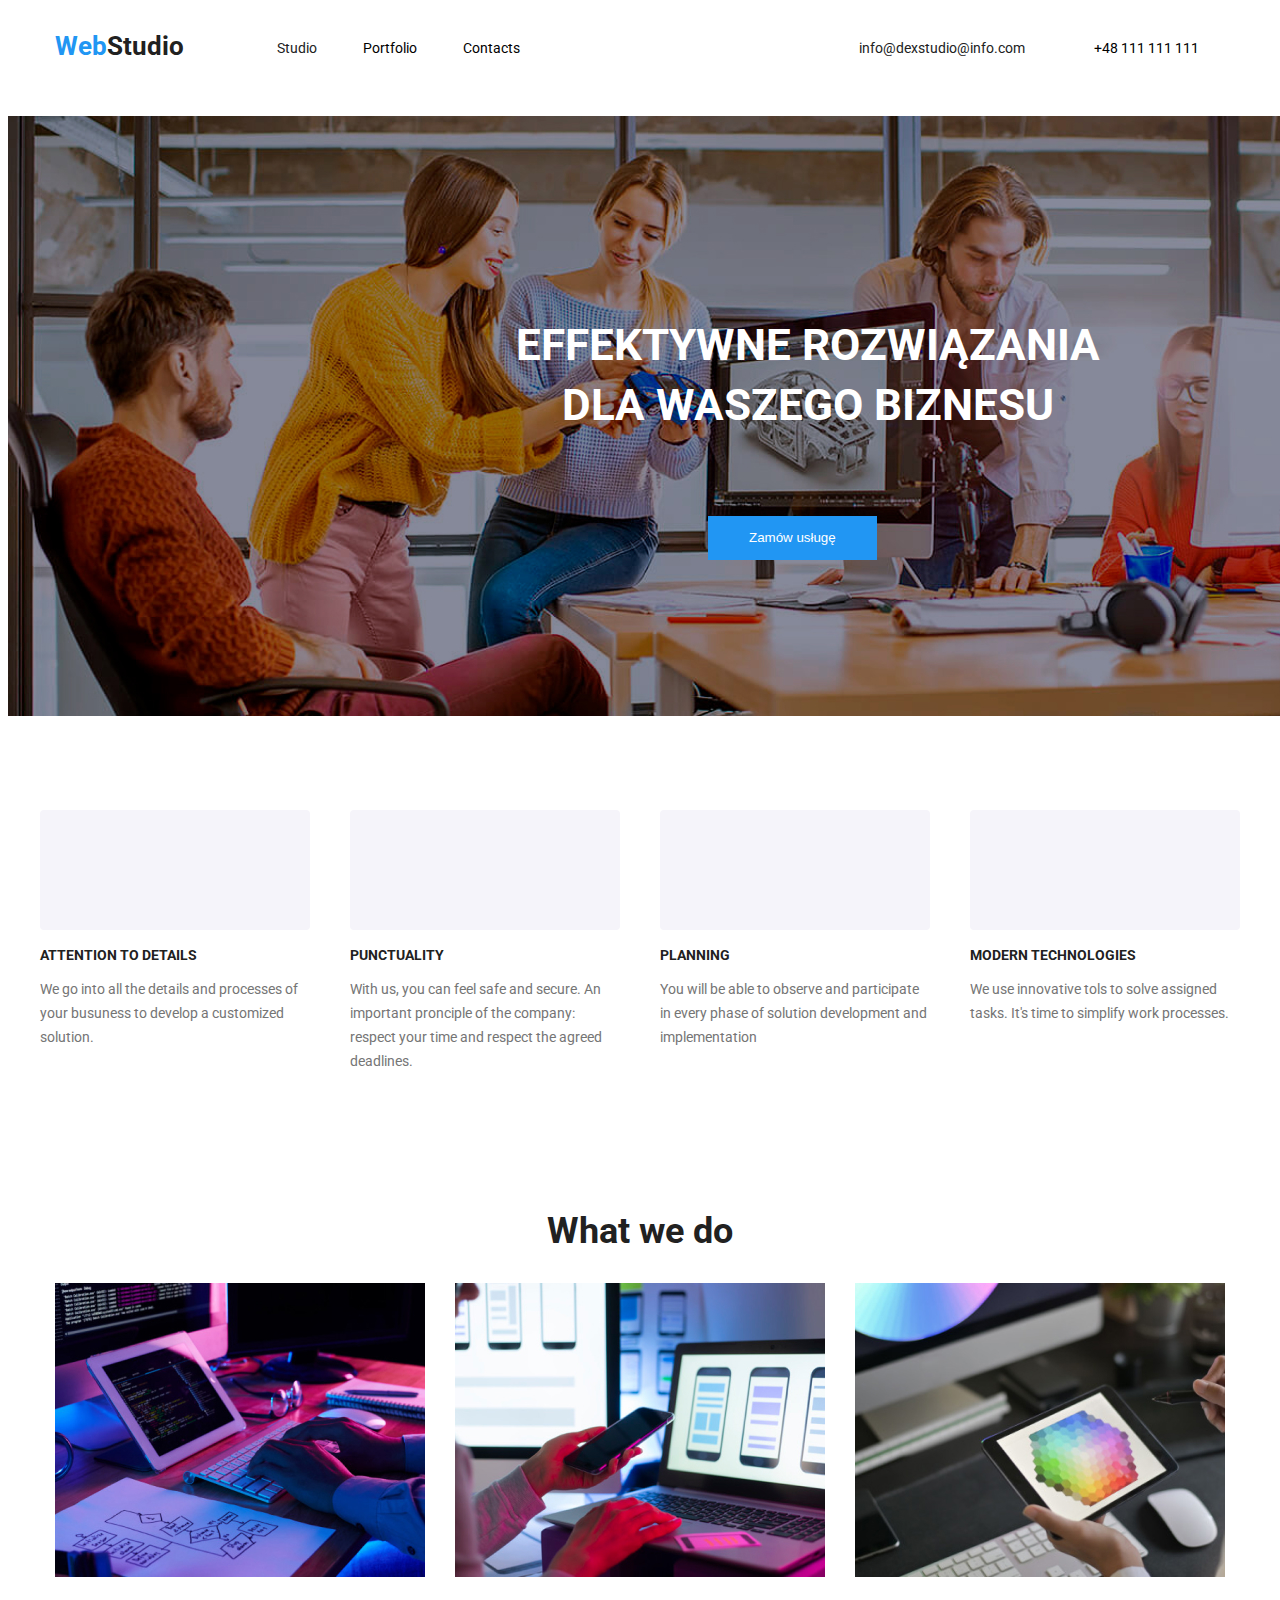
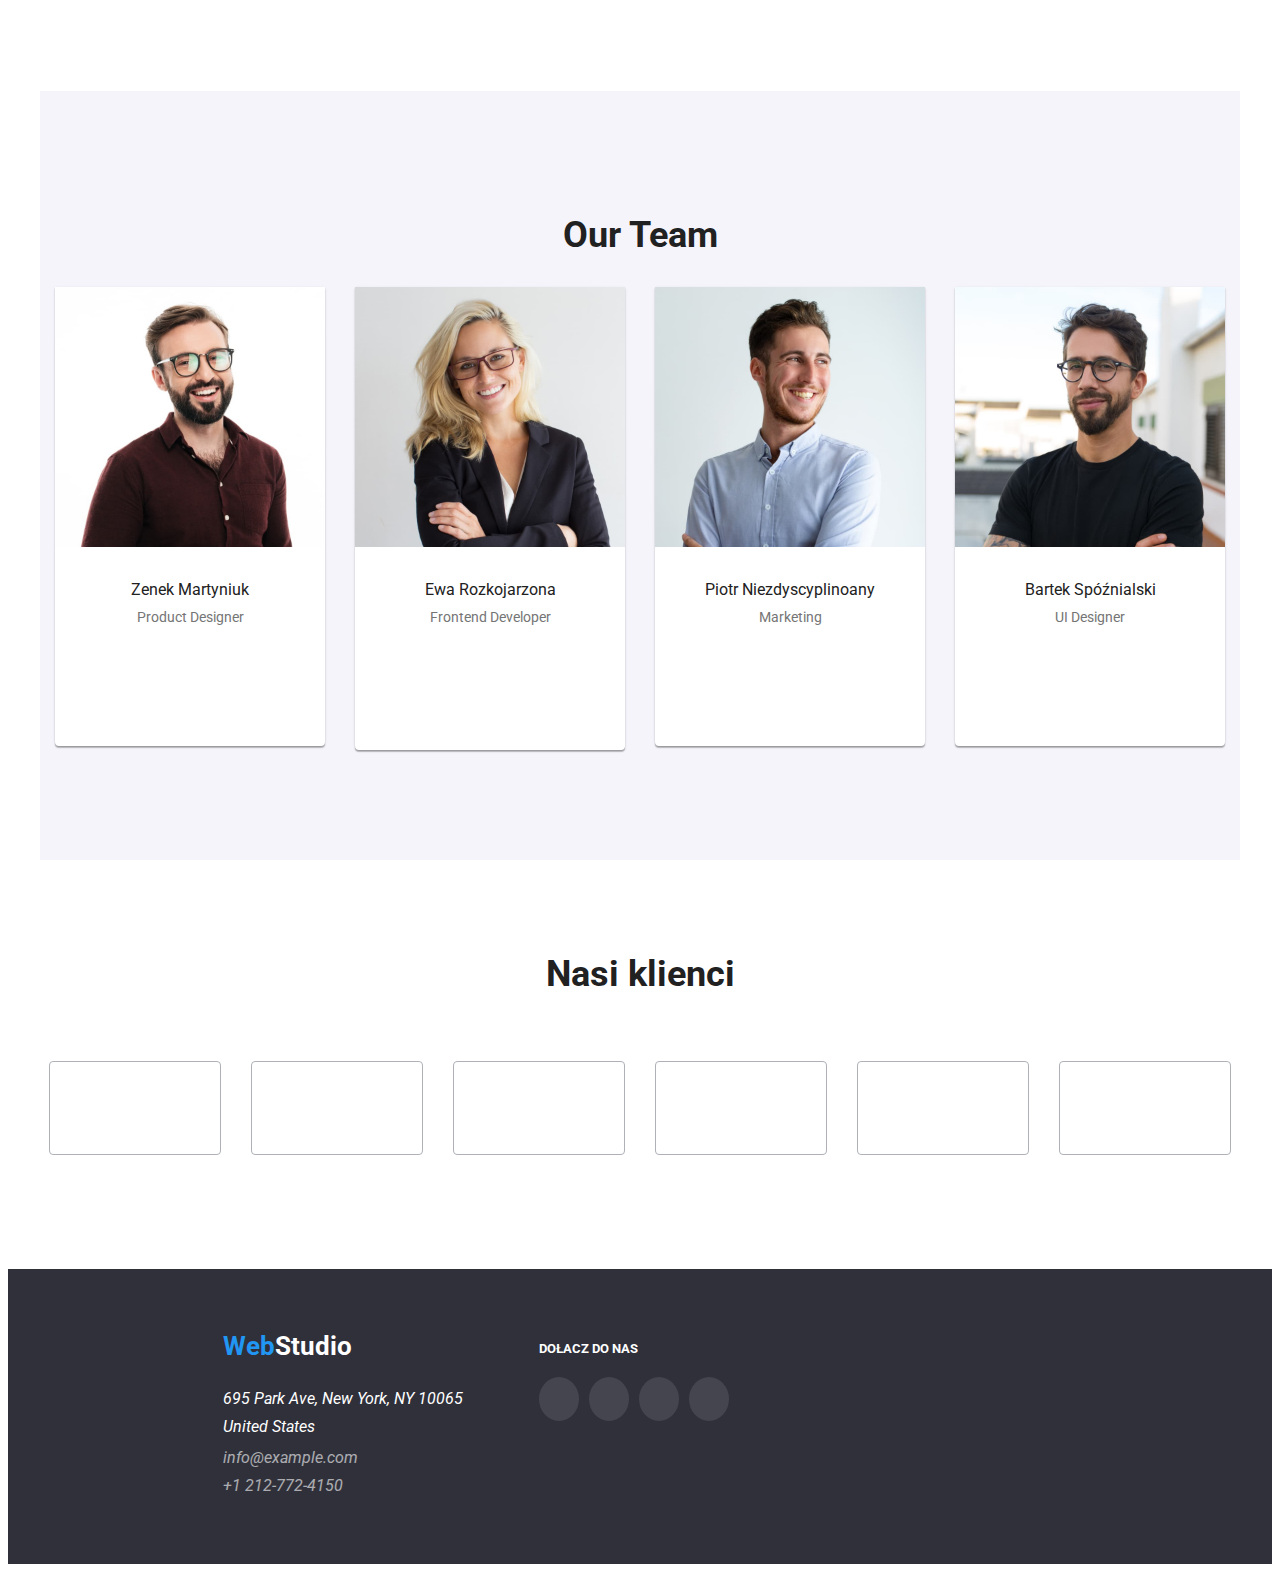
==== commit 58e05fd6: "Update index.html" ====
--- a/index.html
+++ b/index.html
@@ -102,23 +102,23 @@
                                     <div class="our-social-list">
                                         <ul class="our-social">
                                             <li class="our-social-icon">
-                                                <svg width="44" height="44">
-                                                    <use class="social-icon-size" href="images/icons.svg#icon-instagram" x="12" y="12">
+                                                <svg width="40" height="40">
+                                                    <use width="20" height="20" href="images/icons.svg#icon-instagram" x="12" y="12">
                                                 </svg>
                                             </li>
                                             <li class="our-social-icon">
-                                                <svg width="44" height="44">
-                                                    <use class="social-icon-size" href="images/icons.svg#icon-twitter" x="12" y="12">
+                                                <svg width="40" height="40">
+                                                    <use width="20" height="20" href="images/icons.svg#icon-twitter" x="12" y="12">
                                                 </svg>
                                             </li>
                                             <li class="our-social-icon">
-                                                <svg width="44" height="44">
-                                                    <use class="social-icon-size" href="images/icons.svg#icon-linkedin" x="12" y="12">
+                                                <svg width="40" height="40">
+                                                    <use width="20" height="20" href="images/icons.svg#icon-linkedin" x="12" y="12">
                                                 </svg>
                                             </li>
                                             <li class="our-social-icon">
-                                                <svg width="44" height="44">
-                                                    <use class="social-icon-size" href="images/icons.svg#icon-facebook" x="12" y="12">
+                                                <svg width="40" height="40">
+                                                    <use width="20" height="20" href="images/icons.svg#icon-facebook" x="12" y="12">
                                                 </svg>
                                             </li>
                                         </ul>
@@ -133,22 +133,22 @@
                                     <ul class="our-social">
                                         <li class="our-social-icon">
                                             <svg width="44" height="44">
-                                                <use class="social-icon-size" href="images/icons.svg#icon-instagram" x="12" y="12">
-                                            </svg>
-                                        </li>
-                                        <li class="our-social-icon">
-                                            <svg width="44" height="44">
-                                                <use class="social-icon-size" href="images/icons.svg#icon-twitter" x="12" y="12">
-                                            </svg>
-                                        </li>
-                                        <li class="our-social-icon">
-                                            <svg width="44" height="44">
-                                                <use class="social-icon-size" href="images/icons.svg#icon-linkedin" x="12" y="12">
-                                            </svg>
-                                        </li>
-                                        <li class="our-social-icon">
-                                            <svg width="44" height="44">
-                                                <use class="social-icon-size" href="images/icons.svg#icon-facebook" x="12" y="12">
+                                                <use width="20" height="20" href="images/icons.svg#icon-instagram" x="12" y="12">
+                                            </svg>
+                                        </li>
+                                        <li class="our-social-icon">
+                                            <svg width="40" height="40">
+                                                <use width="20" height="20" href="images/icons.svg#icon-twitter" x="12" y="12">
+                                            </svg>
+                                        </li>
+                                        <li class="our-social-icon">
+                                            <svg width="40" height="40">
+                                                <use width="20" height="20" href="images/icons.svg#icon-linkedin" x="12" y="12">
+                                            </svg>
+                                        </li>
+                                        <li class="our-social-icon">
+                                            <svg width="40" height="40">
+                                                <use width="20" height="20" href="images/icons.svg#icon-facebook" x="12" y="12">
                                             </svg>
                                         </li>
                                     </ul>
@@ -162,23 +162,23 @@
                                 <div class="our-social-list">
                                     <ul class="our-social">
                                         <li class="our-social-icon">
-                                            <svg width="44" height="44">
-                                                <use class="social-icon-size" href="images/icons.svg#icon-instagram" x="12" y="12">
-                                            </svg>
-                                        </li>
-                                        <li class="our-social-icon">
-                                            <svg width="44" height="44">
-                                                <use class="social-icon-size" href="images/icons.svg#icon-twitter" x="12" y="12">
-                                            </svg>
-                                        </li>
-                                        <li class="our-social-icon">
-                                            <svg width="44" height="44">
-                                                <use class="social-icon-size" href="images/icons.svg#icon-linkedin" x="12" y="12">
-                                            </svg>
-                                        </li>
-                                        <li class="our-social-icon">
-                                            <svg width="44" height="44">
-                                                <use class="social-icon-size" href="images/icons.svg#icon-facebook" x="12" y="12">
+                                            <svg width="40" height="40">
+                                                <use width="20" height="20" href="images/icons.svg#icon-instagram" x="12" y="12">
+                                            </svg>
+                                        </li>
+                                        <li class="our-social-icon">
+                                            <svg width="40" height="40">
+                                                <use width="20" height="20" href="images/icons.svg#icon-twitter" x="12" y="12">
+                                            </svg>
+                                        </li>
+                                        <li class="our-social-icon">
+                                            <svg width="40" height="40">
+                                                <use width="20" height="20" href="images/icons.svg#icon-linkedin" x="12" y="12">
+                                            </svg>
+                                        </li>
+                                        <li class="our-social-icon">
+                                            <svg width="40" height="40">
+                                                <use width="20" height="20" href="images/icons.svg#icon-facebook" x="12" y="12">
                                             </svg>
                                         </li>
                                     </ul>
@@ -192,23 +192,23 @@
                                 <div class="our-social-list">
                                     <ul class="our-social">
                                         <li class="our-social-icon">
-                                            <svg width="44" height="44">
-                                                <use class="social-icon-size" href="images/icons.svg#icon-instagram" x="12" y="12">
-                                            </svg>
-                                        </li>
-                                        <li class="our-social-icon">
-                                            <svg width="44" height="44">
-                                                <use class="social-icon-size" href="images/icons.svg#icon-twitter" x="12" y="12">
-                                            </svg>
-                                        </li>
-                                        <li class="our-social-icon">
-                                            <svg width="44" height="44">
-                                                <use class="social-icon-size" href="images/icons.svg#icon-linkedin" x="12" y="12">
-                                            </svg>
-                                        </li>
-                                        <li class="our-social-icon">
-                                            <svg width="44" height="44">
-                                                <use class="social-icon-size" href="images/icons.svg#icon-facebook" x="12" y="12">
+                                            <svg width="40" height="40">
+                                                <use width="20" height="20" href="images/icons.svg#icon-instagram" x="12" y="12">
+                                            </svg>
+                                        </li>
+                                        <li class="our-social-icon">
+                                            <svg width="40" height="40">
+                                                <use width="20" height="20" href="images/icons.svg#icon-twitter" x="12" y="12">
+                                            </svg>
+                                        </li>
+                                        <li class="our-social-icon">
+                                            <svg width="40" height="40">
+                                                <use width="20" height="20" href="images/icons.svg#icon-linkedin" x="12" y="12">
+                                            </svg>
+                                        </li>
+                                        <li class="our-social-icon">
+                                            <svg width="40" height="40">
+                                                <use width="20" height="20" href="images/icons.svg#icon-facebook" x="12" y="12">
                                             </svg>
                                         </li>
                                     </ul>
@@ -259,7 +259,7 @@
                 <section class="footer-section">
                     <div>
                         <h4 class="second-tittle">
-                            <a class="second-main-tittle" href="./index2.html">Web<span class="second-rest-tittle">Studio</span></a>
+                            <a class="second-main-tittle" href="./index.html">Web<span class="second-rest-tittle">Studio</span></a>
                         </h4>
                         <address class="address">
                             695 Park Ave, New York, NY 10065
@@ -273,23 +273,23 @@
                             <div class="second-footer-section">
                                     <ul class="footer-icons-list">
                                         <li class="footer-social-icons">
-                                            <svg width="44" height="44">
-                                                <use class="social-icon-size" href="images/icons.svg#icon-instagram2" x="12" y="12">
+                                            <svg width="40" height="40">
+                                                <use width="20" height="20" href="images/icons.svg#icon-instagram2" x="12" y="12">
                                             </svg>
                                         </li>
                                         <li class="footer-social-icons">
-                                            <svg width="44" height="44">
-                                                <use class="social-icon-size" href="images/icons.svg#icon-twitter2" x="12" y="12">
+                                            <svg width="40" height="40">
+                                                <use width="20" height="20" href="images/icons.svg#icon-twitter2" x="12" y="12">
                                             </svg>
                                         </li>
                                         <li class="footer-social-icons">
-                                            <svg width="44" height="44">
-                                                <use class="social-icon-size" href="images/icons.svg#icon-linkedin2" x="12" y="12">
+                                            <svg width="40" height="40">
+                                                <use width="20" height="20" href="images/icons.svg#icon-linkedin2" x="12" y="12">
                                             </svg>
                                         </li>
                                         <li class="footer-social-icons">
-                                            <svg width="44" height="44">
-                                                <use class="social-icon-size" href="images/icons.svg#icon-facebook2" x="12" y="12">
+                                            <svg width="40" height="40">
+                                                <use width="20" height="20" href="images/icons.svg#icon-facebook2" x="12" y="12">
                                             </svg>
                                         </li>
                                     </ul>
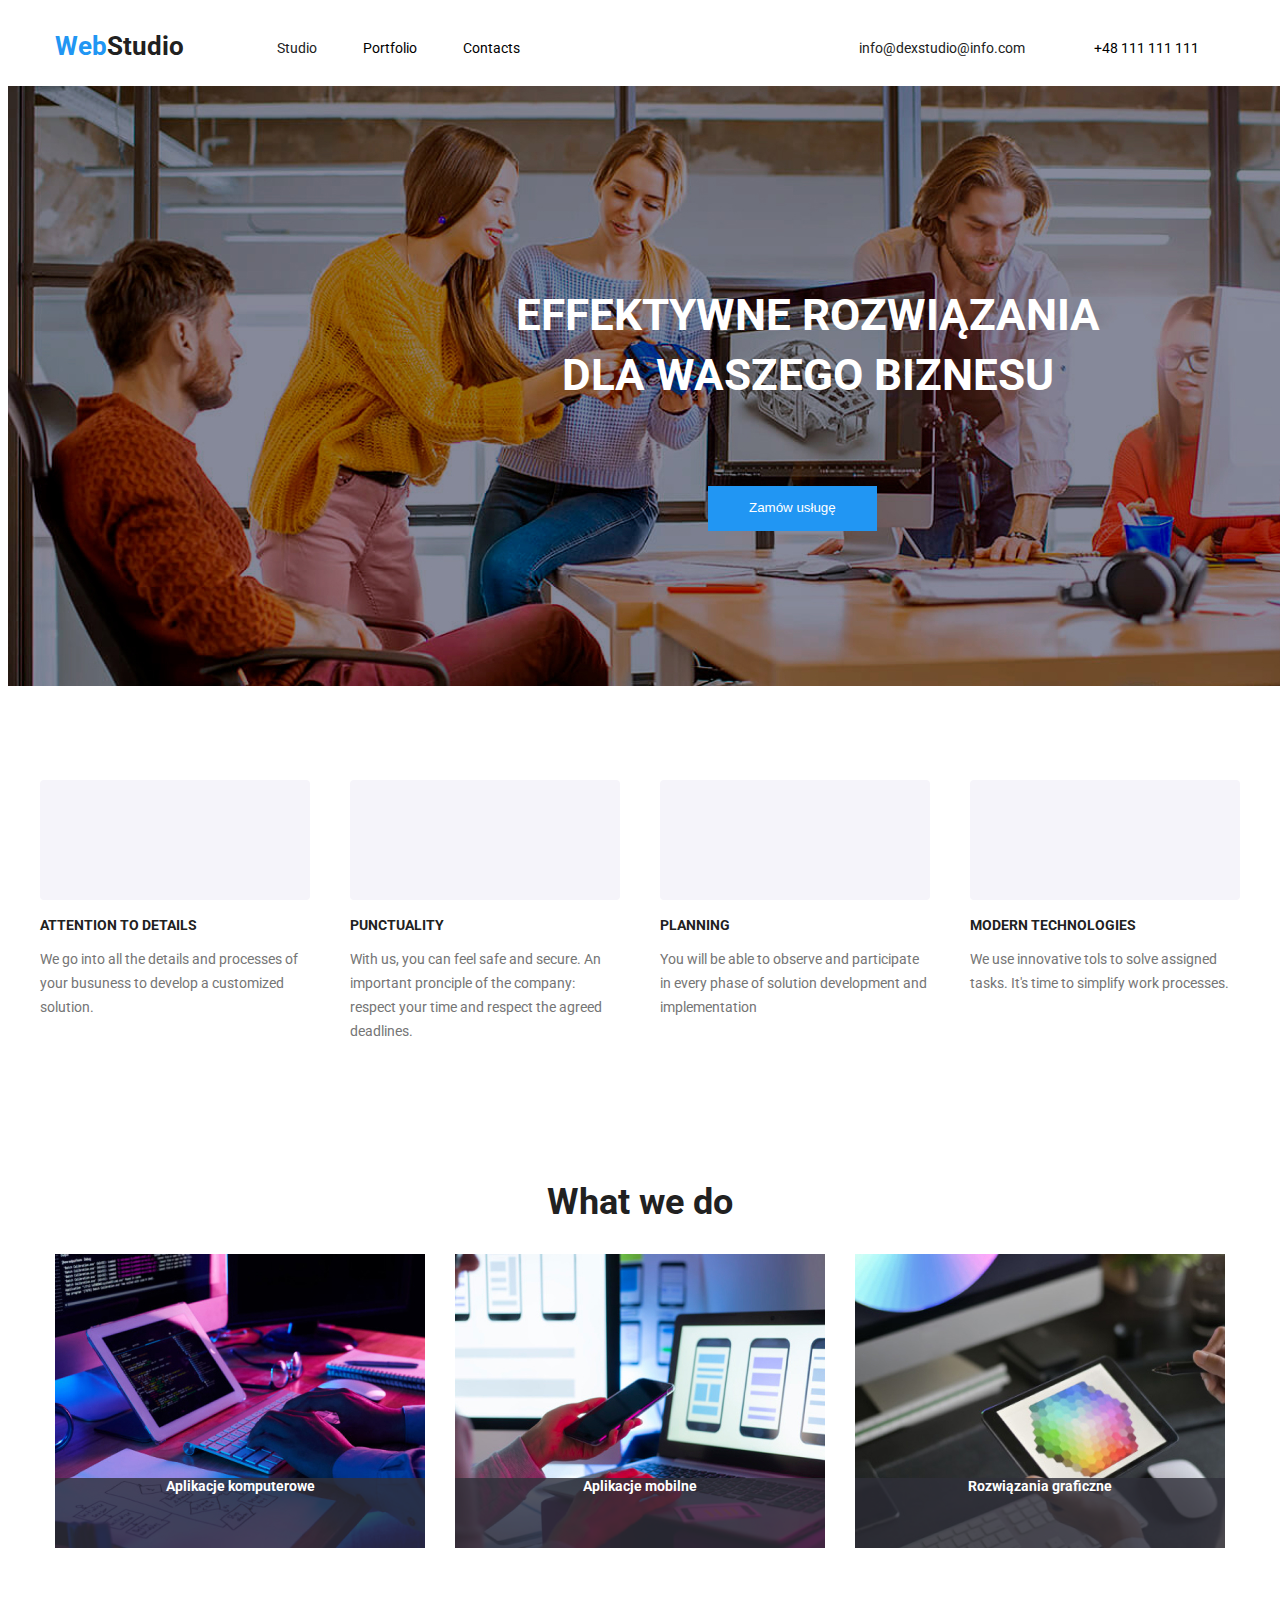
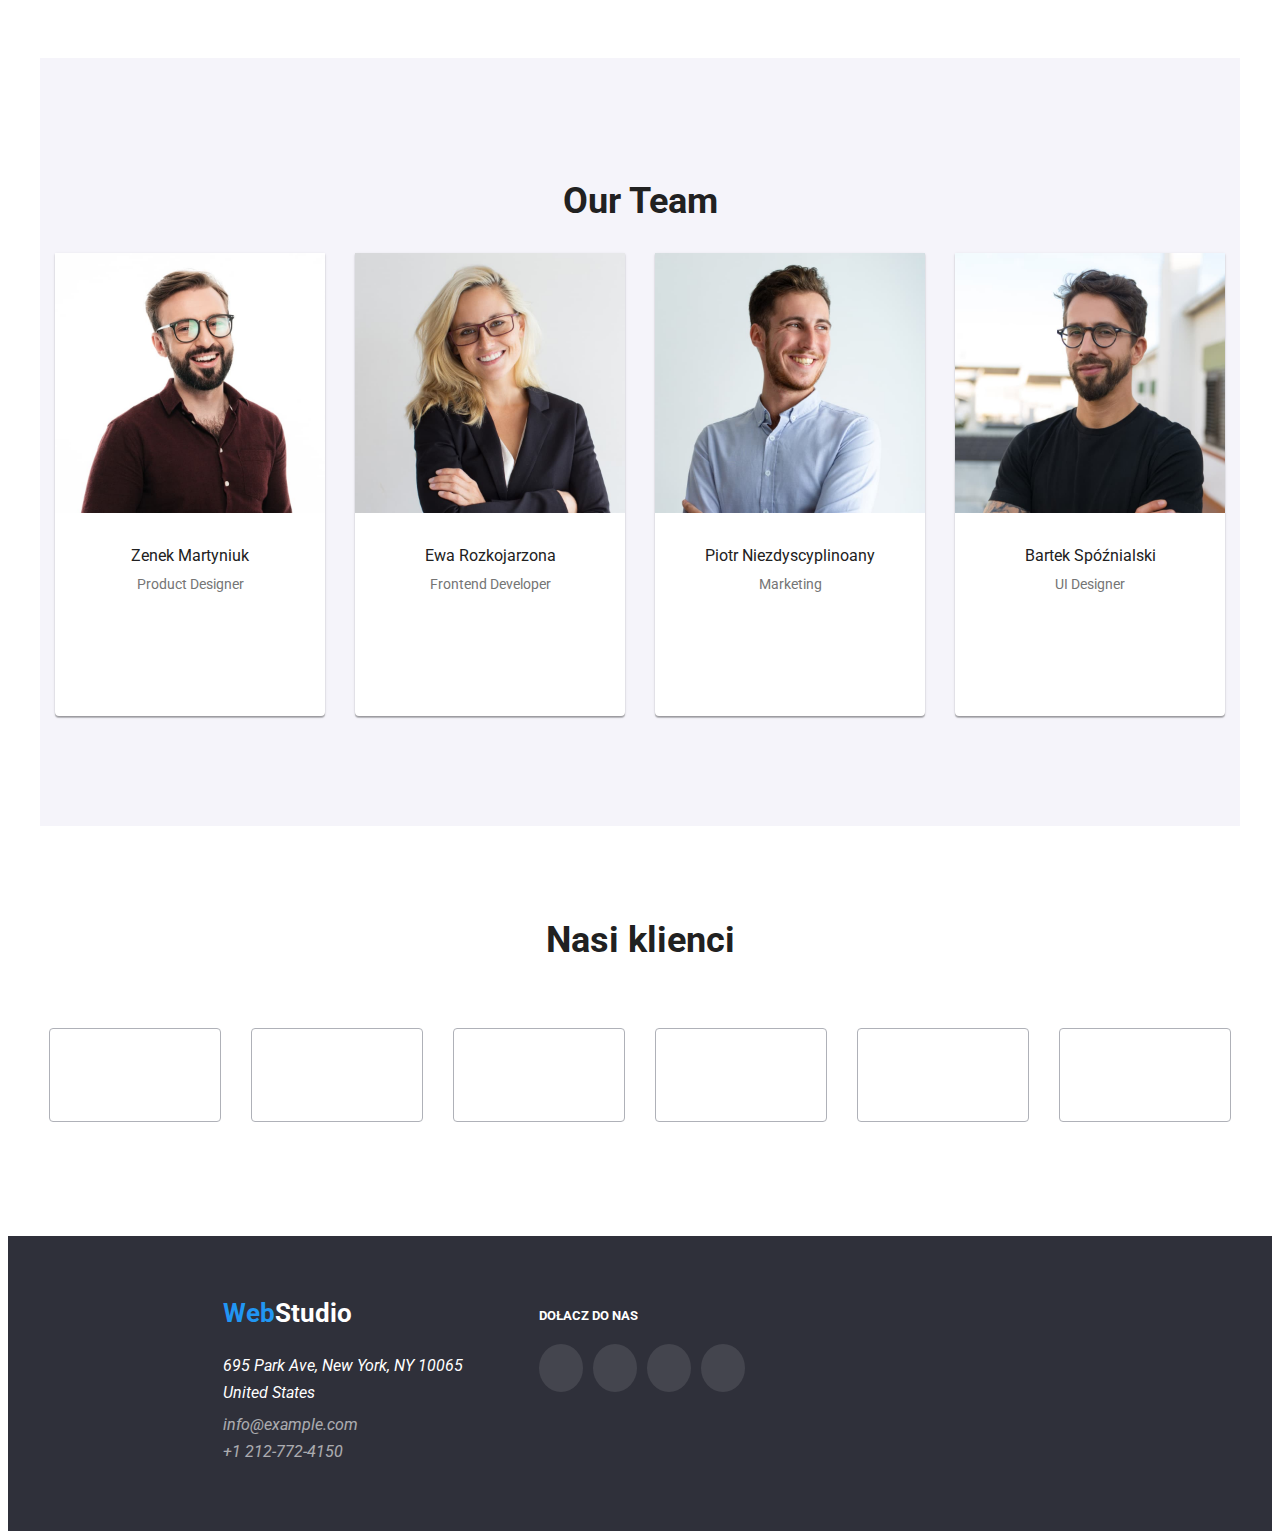
==== commit 8dcbdbdf: "Update index.html" ====
--- a/index.html
+++ b/index.html
@@ -36,7 +36,7 @@
             </li>
             <li class="phone">
                 <svg class="contact-icon">
-                    <use href="images/icons.svg#icon-smartphone" width="10" height="16" y="-2"></use>
+                    <use href="images/icons.svg#icon-smartphone" width="10" height="16" y="-1"></use>
                 </svg> 
                 +48 111 111 111
             </li>
@@ -46,13 +46,13 @@
     <main>
         <section class="request">
               <h1>EFFEKTYWNE ROZWIĄZANIA<br>DLA WASZEGO BIZNESU</h1>
-                 <button class="button" type="button">Zamów usługę</button>
+                 <button class="button" type="button" data-modal-open>Zamów usługę</button>
         </section>
         
         <section class="about-us container section">
             <div class="about-icon">
                 <svg class="about-us-icon">
-                    <use href="images/icons.svg#icon-antenna" width="70" height="70" height="70" x="100" y="25"></use>
+                    <use href="images/icons.svg#icon-antenna" width="70" height="70" x="100" y="25"></use>
                 </svg>
                 <h3 class="about-tittle">ATTENTION TO DETAILS</h3>
                     <p class="about-description">We go into all the details and processes of your busuness to develop a customized solution.</p>
@@ -67,7 +67,7 @@
             </div>
             <div class="about-icon">
                 <svg class="about-us-icon">
-                    <use href="images/icons.svg#icon-diagram" width="70" height="70" height="70" x="100" y="25">
+                    <use href="images/icons.svg#icon-diagram" width="70" height="70" x="100" y="25">
                     </use>
                 </svg>
                 <h3 class="about-tittle">PLANNING</h3>
@@ -75,7 +75,7 @@
             </div>
             <div class="about-icon">
                 <svg class="about-us-icon">
-                    <use href="images/icons.svg#icon-astronaut" width="70" height="70" height="70" x="100" y="25">
+                    <use href="images/icons.svg#icon-astronaut" width="70" height="70" x="100" y="25">
                     </use>
                 </svg>
                 <h3 class="about-tittle">MODERN TECHNOLOGIES</h3>
@@ -86,9 +86,15 @@
         <section class="job-section container">
             <h2 class="job-tittle"> What we do </h2>
                 <ul class="photo-list">
-                    <li><img class="job-photo" src="./images/img.jpg" alt="Mężczyzna siedzacy przy biurku i piszący na klawiaturze" width="370" height="294"></li>
-                    <li><img class="job-photo" src="./images/img2.jpg" alt="Kobieta trzymająca telefon w dłoni i pracująca na komputerze" width="370" height="294"></li>
-                    <li><img class="job-photo" src="./images/img1.jpg" alt="Kobieta korzystajaca z tableta" width="370" height="294"></li>
+                    <li><img class="job-photo" src="./images/img.jpg" alt="Mężczyzna siedzacy przy biurku i piszący na klawiaturze" width="370" height="294">
+                        <p class="label"><span class="label-position">Aplikacje komputerowe</span></p>
+                    </li>
+                    <li><img class="job-photo" src="./images/img2.jpg" alt="Kobieta trzymająca telefon w dłoni i pracująca na komputerze" width="370" height="294">
+                        <p class="label"><span class="label-position">Aplikacje mobilne</span></p>
+                    </li>
+                    <li><img class="job-photo" src="./images/img1.jpg" alt="Kobieta korzystajaca z tableta" width="370" height="294">
+                        <p class="label"><span class="label-position">Rozwiązania graficzne</span></p>
+                    </li>
                 </ul>  
         </section>
 
@@ -102,23 +108,23 @@
                                     <div class="our-social-list">
                                         <ul class="our-social">
                                             <li class="our-social-icon">
-                                                <svg width="40" height="40">
-                                                    <use width="20" height="20" href="images/icons.svg#icon-instagram" x="12" y="12">
+                                                <svg width="44" height="44">
+                                                    <use width="20" height="20" href="images/icons.svg#icon-instagram" x="12" y="12"></use>
                                                 </svg>
                                             </li>
                                             <li class="our-social-icon">
-                                                <svg width="40" height="40">
-                                                    <use width="20" height="20" href="images/icons.svg#icon-twitter" x="12" y="12">
+                                                <svg width="44" height="44">
+                                                    <use width="20" height="20" href="images/icons.svg#icon-twitter" x="12" y="12"></use>
                                                 </svg>
                                             </li>
                                             <li class="our-social-icon">
-                                                <svg width="40" height="40">
-                                                    <use width="20" height="20" href="images/icons.svg#icon-linkedin" x="12" y="12">
+                                                <svg width="44" height="44">
+                                                    <use width="20" height="20" href="images/icons.svg#icon-linkedin" x="12" y="12"></use>
                                                 </svg>
                                             </li>
                                             <li class="our-social-icon">
-                                                <svg width="40" height="40">
-                                                    <use width="20" height="20" href="images/icons.svg#icon-facebook" x="12" y="12">
+                                                <svg width="44" height="44">
+                                                    <use width="20" height="20" href="images/icons.svg#icon-facebook" x="12" y="12"></use>
                                                 </svg>
                                             </li>
                                         </ul>
@@ -133,22 +139,22 @@
                                     <ul class="our-social">
                                         <li class="our-social-icon">
                                             <svg width="44" height="44">
-                                                <use width="20" height="20" href="images/icons.svg#icon-instagram" x="12" y="12">
-                                            </svg>
-                                        </li>
-                                        <li class="our-social-icon">
-                                            <svg width="40" height="40">
-                                                <use width="20" height="20" href="images/icons.svg#icon-twitter" x="12" y="12">
-                                            </svg>
-                                        </li>
-                                        <li class="our-social-icon">
-                                            <svg width="40" height="40">
-                                                <use width="20" height="20" href="images/icons.svg#icon-linkedin" x="12" y="12">
-                                            </svg>
-                                        </li>
-                                        <li class="our-social-icon">
-                                            <svg width="40" height="40">
-                                                <use width="20" height="20" href="images/icons.svg#icon-facebook" x="12" y="12">
+                                                <use width="20" height="20" href="images/icons.svg#icon-instagram" x="12" y="12"></use>
+                                            </svg>
+                                        </li>
+                                        <li class="our-social-icon">
+                                            <svg width="44" height="44">
+                                                <use width="20" height="20" href="images/icons.svg#icon-twitter" x="12" y="12"></use>
+                                            </svg>
+                                        </li>
+                                        <li class="our-social-icon">
+                                            <svg width="44" height="44">
+                                                <use width="20" height="20" href="images/icons.svg#icon-linkedin" x="12" y="12"></use>
+                                            </svg>
+                                        </li>
+                                        <li class="our-social-icon">
+                                            <svg width="44" height="44">
+                                                <use width="20" height="20" href="images/icons.svg#icon-facebook" x="12" y="12"></use>
                                             </svg>
                                         </li>
                                     </ul>
@@ -162,23 +168,23 @@
                                 <div class="our-social-list">
                                     <ul class="our-social">
                                         <li class="our-social-icon">
-                                            <svg width="40" height="40">
-                                                <use width="20" height="20" href="images/icons.svg#icon-instagram" x="12" y="12">
-                                            </svg>
-                                        </li>
-                                        <li class="our-social-icon">
-                                            <svg width="40" height="40">
-                                                <use width="20" height="20" href="images/icons.svg#icon-twitter" x="12" y="12">
-                                            </svg>
-                                        </li>
-                                        <li class="our-social-icon">
-                                            <svg width="40" height="40">
-                                                <use width="20" height="20" href="images/icons.svg#icon-linkedin" x="12" y="12">
-                                            </svg>
-                                        </li>
-                                        <li class="our-social-icon">
-                                            <svg width="40" height="40">
-                                                <use width="20" height="20" href="images/icons.svg#icon-facebook" x="12" y="12">
+                                            <svg width="44" height="44">
+                                                <use width="20" height="20" href="images/icons.svg#icon-instagram" x="12" y="12"></use>
+                                            </svg>
+                                        </li>
+                                        <li class="our-social-icon">
+                                            <svg width="44" height="44">
+                                                <use width="20" height="20" href="images/icons.svg#icon-twitter" x="12" y="12"></use>
+                                            </svg>
+                                        </li>
+                                        <li class="our-social-icon">
+                                            <svg width="44" height="44">
+                                                <use width="20" height="20" href="images/icons.svg#icon-linkedin" x="12" y="12"></use>
+                                            </svg>
+                                        </li>
+                                        <li class="our-social-icon">
+                                            <svg width="44" height="44">
+                                                <use width="20" height="20" href="images/icons.svg#icon-facebook" x="12" y="12"></use>
                                             </svg>
                                         </li>
                                     </ul>
@@ -192,23 +198,23 @@
                                 <div class="our-social-list">
                                     <ul class="our-social">
                                         <li class="our-social-icon">
-                                            <svg width="40" height="40">
-                                                <use width="20" height="20" href="images/icons.svg#icon-instagram" x="12" y="12">
-                                            </svg>
-                                        </li>
-                                        <li class="our-social-icon">
-                                            <svg width="40" height="40">
-                                                <use width="20" height="20" href="images/icons.svg#icon-twitter" x="12" y="12">
-                                            </svg>
-                                        </li>
-                                        <li class="our-social-icon">
-                                            <svg width="40" height="40">
-                                                <use width="20" height="20" href="images/icons.svg#icon-linkedin" x="12" y="12">
-                                            </svg>
-                                        </li>
-                                        <li class="our-social-icon">
-                                            <svg width="40" height="40">
-                                                <use width="20" height="20" href="images/icons.svg#icon-facebook" x="12" y="12">
+                                            <svg width="44" height="44">
+                                                <use width="20" height="20" href="images/icons.svg#icon-instagram" x="12" y="12"></use>
+                                            </svg>
+                                        </li>
+                                        <li class="our-social-icon">
+                                            <svg width="44" height="44">
+                                                <use width="20" height="20" href="images/icons.svg#icon-twitter" x="12" y="12"></use>
+                                            </svg>
+                                        </li>
+                                        <li class="our-social-icon">
+                                            <svg width="44" height="44">
+                                                <use width="20" height="20" href="images/icons.svg#icon-linkedin" x="12" y="12"></use>
+                                            </svg>
+                                        </li>
+                                        <li class="our-social-icon">
+                                            <svg width="44" height="44">
+                                                <use width="20" height="20" href="images/icons.svg#icon-facebook" x="12" y="12"></use>
                                             </svg>
                                         </li>
                                     </ul>
@@ -273,30 +279,38 @@
                             <div class="second-footer-section">
                                     <ul class="footer-icons-list">
                                         <li class="footer-social-icons">
-                                            <svg width="40" height="40">
-                                                <use width="20" height="20" href="images/icons.svg#icon-instagram2" x="12" y="12">
+                                            <svg width="44" height="44">
+                                                <use width="20" height="20" href="images/icons.svg#icon-instagram2" x="12" y="12"></use>
                                             </svg>
                                         </li>
                                         <li class="footer-social-icons">
-                                            <svg width="40" height="40">
-                                                <use width="20" height="20" href="images/icons.svg#icon-twitter2" x="12" y="12">
+                                            <svg width="44" height="44">
+                                                <use width="20" height="20" href="images/icons.svg#icon-twitter2" x="12" y="12"></use>
                                             </svg>
                                         </li>
                                         <li class="footer-social-icons">
-                                            <svg width="40" height="40">
-                                                <use width="20" height="20" href="images/icons.svg#icon-linkedin2" x="12" y="12">
+                                            <svg width="44" height="44">
+                                                <use width="20" height="20" href="images/icons.svg#icon-linkedin2" x="12" y="12"></use>
                                             </svg>
                                         </li>
                                         <li class="footer-social-icons">
-                                            <svg width="40" height="40">
-                                                <use width="20" height="20" href="images/icons.svg#icon-facebook2" x="12" y="12">
+                                            <svg width="44" height="44">
+                                                <use width="20" height="20" href="images/icons.svg#icon-facebook2" x="12" y="12"></use>
                                             </svg>
                                         </li>
                                     </ul>
                             </div>
-                        </ul>
+                        
                     </div>
                 </section>
             </footer>
+
+            <div class="backdrop is-hidden" data-modal>
+                <div class="modal anime">
+                    <button type="button" class="close-button" data-modal-close>X</button>
+                </div>
+            </div>
+
+        <script src="./js/modal.js"></script>
 </body>
 </html>
--- a/css/styles.css
+++ b/css/styles.css
@@ -14,6 +14,7 @@
 
 .header{
     display: flex;
+    flex-direction: row;
     margin: 0 auto;
 }
 
@@ -51,6 +52,20 @@
     text-decoration: none;
     letter-spacing: 0.03;
     margin-right: 46px;
+    position: relative;
+}
+
+.studio:active ::after,
+.portfolio:active ::after,
+.contact:active ::after{
+    position: absolute;
+    display: block;
+    top:28px;
+    content: '';
+    border-radius: 2px;
+    width: 100%;
+    height: 4px;
+    background-color: #2196F3;
 }
 
 .portfolio {
@@ -59,6 +74,7 @@
     line-height: 1.17;
     letter-spacing: 0.02;
     margin-right: 46px;
+    position: relative;
 }
 
 .contacts {
@@ -67,6 +83,7 @@
     line-height: 1.17;
     letter-spacing: 0.02;
     margin-right: 320px;
+    position: relative;
 }
 
 .contact-list{
@@ -90,16 +107,11 @@
     display: inline-flex;
 }
 
-.contact-icon:hover{
-    fill: #2196F3;
-}
-
 .phone {
     color: black;
     text-decoration: none;
     line-height: 1.17;
     letter-spacing: 0.02;
-    padding-right: 0px;
 }
 
 .portfolio:hover,
@@ -108,11 +120,14 @@
 .email:hover,
 .phone:hover,
 .second-email:hover,
-.second-phone:hover {
+.second-phone:hover,
+.contact-icon:hover {
     color:#2196F3;
     text-decoration: none;
     fill: #2196F3;
     cursor: pointer;
+    transition: 250ms;
+    transition-timing-function: cubic-bezier(0.4, 0, 0.2, 1);
 }
 
 .request {
@@ -130,8 +145,10 @@
     font-size: 44px;
     padding: 200px 452px 0 452px;
     margin-bottom: 40px;
-    text-align: center;
-}
+    margin-top: 0;
+    text-align: center;
+}
+
 .button { 
     background-color: #2196F3;
     line-height: 1.87;
@@ -145,6 +162,66 @@
     cursor: pointer;
 }
 
+.backdrop{
+    position: fixed;
+    width: 100%;
+    height: 100%;
+    background-color: rgba(0, 0, 0, 0.2);
+    top: 0;
+    left: 0;
+}
+
+.is-hidden{
+    opacity: 0;
+    visibility: hidden;
+    pointer-events: none;
+}
+
+.modal{
+    position: absolute;
+    height: 581px;
+    width: 528px;
+    background-color: #FFFFFF;
+    box-shadow: 0px 1px 3px rgba(0, 0, 0, 0.12), 0px 1px 1px rgba(0, 0, 0, 0.14), 0px 2px 1px rgba(0, 0, 0, 0.2);
+    border-radius: 4px;
+    top: 50%;
+    left: 50%;
+    transform: translate(-50%, -50%);
+}
+
+.anime{
+    animation-name: rotate;
+    animation-duration: 3000ms;
+    animation-direction: alternate;
+    animation-iteration-count: 1;
+    transition-timing-function: linear;
+    transform-origin: 50% 50%;
+}
+
+@keyframes rotate{
+    0% {
+        transform: rotate(0deg)
+    }
+    100%{
+        transform: rotate(360deg)
+    }
+}
+
+.close-button{
+    position: absolute;
+    width: 30px;
+    height:30px;
+    top: 8px;
+    right: 8px;
+    fill: #212121;
+    background-color: #FFFFFF;
+    border: 1px solid rgba(0, 0, 0, 0.1);
+    border-radius: 50%;
+    cursor: pointer;
+}
+
+
+
 .about-icon{
     justify-content: center;
     align-items: center;
@@ -212,6 +289,29 @@
     flex-direction: row;
     justify-content: center;
     gap: 30px;
+    position: relative;
+}
+
+.job-photo{
+    display: block
+}
+
+.label{
+    position: absolute;
+    text-align: center;
+    width: 370px;
+    height: 70px;
+    background-color: rgba(47, 48, 58, 0.8);
+    color: white;
+    margin: 0;
+    bottom:0;
+    font-size: 14px;
+    font-weight: 700;
+}
+
+.label-position{
+    width: 182px;
+    height: 16px;
 }
 
 .team-section {
@@ -262,6 +362,7 @@
     padding-top: 10px;
     padding-bottom: 30px;
 }
+
 .our-social-list{
     justify-content: center;
     padding-top: 16px;
@@ -288,6 +389,8 @@
     background-color: #2196F3;
     fill: #FFFFFF;
     cursor: pointer;
+    transition: 250ms;
+    transition-timing-function: cubic-bezier(0.4, 0, 0.2, 1);
 }
 
 .our-partners{
@@ -324,6 +427,12 @@
 .partners-logo:hover{
     border: 1px solid #2196F3;
     fill: #2196F3;
+    cursor: pointer;
+}
+
+.partners-logo-size{
+    width: 106px;
+    height: 60px;
 }
 
 .footer {
@@ -424,6 +533,9 @@
 .footer-social-icons:hover{
     background-color: #2196F3;
     border-radius: 50%;
+    cursor: pointer;
+    transition: 250ms;
+    transition-timing-function: cubic-bezier(0.4, 0, 0.2, 1);
 }
 
 .second-menu{
@@ -465,6 +577,8 @@
     border-radius: 5px;
     box-shadow: 2px 2px 5px #7e7676;
     cursor: pointer;
+    transition: 250ms;
+    transition-timing-function: cubic-bezier(0.4, 0, 0.2, 1);
     }
 
 .portfolio-section{
@@ -486,13 +600,45 @@
 }
 
 .portfolio-img{
-    border: solid 1px #EEEEEE
+    border: solid 1px #EEEEEE;
+}
+
+.overlay-box{
+    position: relative;
+    overflow: hidden;
+}
+
+.overlay{
+    text-align: center;
+    position: absolute;
+    color: #FFFFFF;
+    background-color:rgba(33, 150, 243, 0.9);
+    width: 370px;
+    height: 294px;
+    top: 0;
+    margin: 0;
+    transform: translateY(110%);
+    transition: 400ms;
+    overflow: hidden;
+    border-radius: 4px;
 }
 
 .portfolio-img:hover,
-.portfolio-img:focus{
+.portfolio-img:focus, 
+.portfolio-img:hover .overlay {
     box-shadow: 0px 1px 1px rgba(0, 0, 0, 0.12), 0px 4px 4px rgba(0, 0, 0, 0.06), 1px 4px 6px rgba(0, 0, 0, 0.16);
     cursor: pointer;
+    transform: translateY(0);
+    visibility: visible;
+}
+
+.overlay-text{
+    width: 301px ;
+    font-size: 18px;
+    letter-spacing: 3%;
+    line-height: 1.55;
+    padding: 49px 45px 49px 24px;
+    margin: 0;
 }
 
 .second-name {
@@ -510,12 +656,12 @@
     display: block;
 }
 
+.social-size{
+    width: 44px;
+    height: 44px;
+}
+
 .social-icon-size{
     width: 20px;
     height: 20px;
 }
-
-.partners-logo-size{
-    width: 106px;
-    height: 60px;
-}